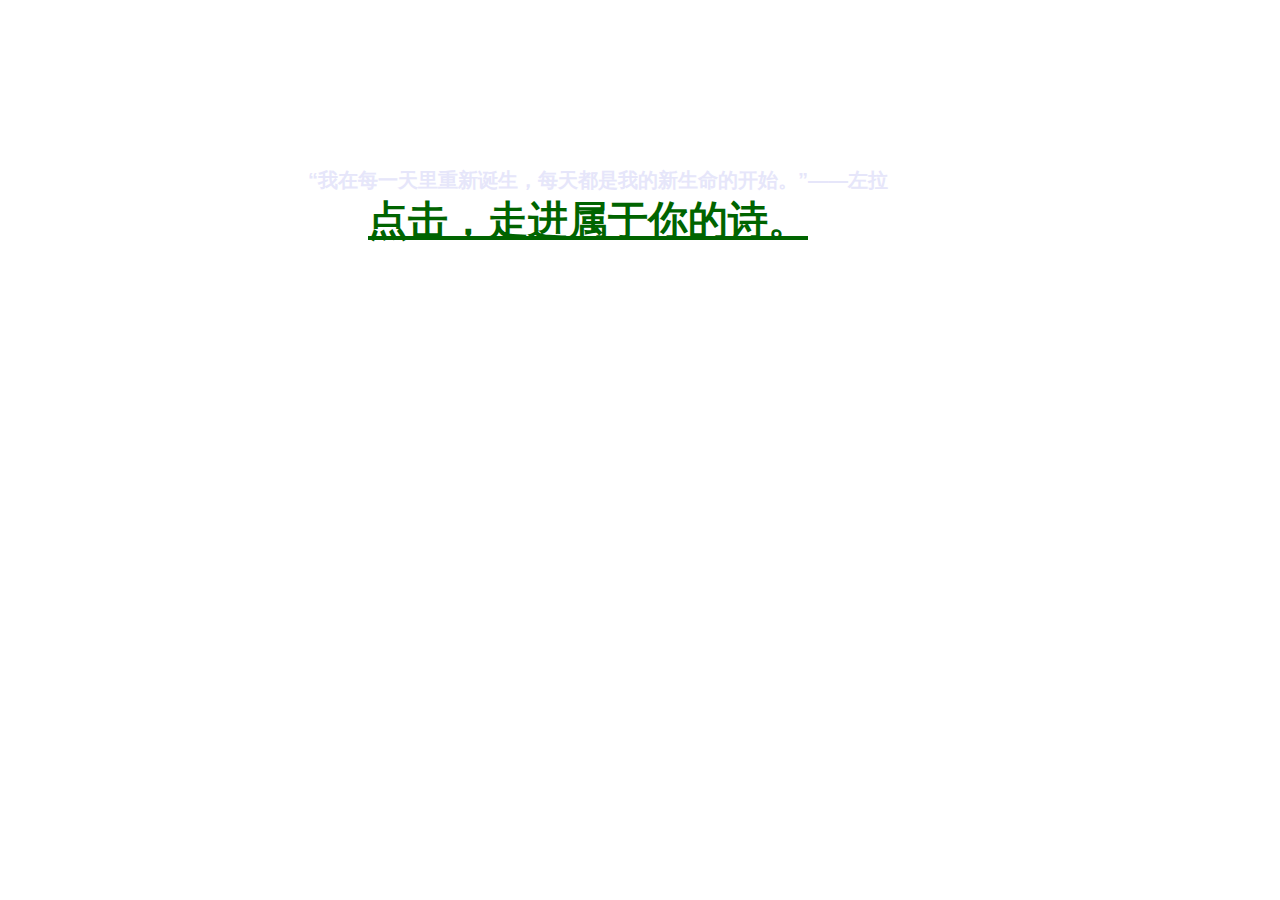
==== index.html @ 088dfffc "puzzle" ====
<!DOCTYPE html>
<html>
<head>
  <meta charset="utf-8">
  <title>my little puzzle</title>
  <script src="my puzzle.js"></script>
  <style type="text/css">
    h1 {
      font-size:40px;
      padding-left: 1em;
      color: white;
      line-height:40px;}
    b{
      font-family: Helvetica, Geneva, Arial,
              SunSans-Regular, sans-serif;
      font-size:20px;
      padding-left:15em;
      color:#E6E6FA;
      line-height:40px;
    }
    a{
      font-family: Helvetica, Geneva, Arial,
              SunSans-Regular, sans-serif;
      padding-left:9em;
      color:darkgreen;
      line-height:40px;
      font-size:40px;
      font-weight:bold;
    }
    </style>
  </head>
<body background="C:\Users\86177\Desktop\GitHub 作业\ninicode\期中作业\微信图片_20220415191022.jpg">
  <h1 >今天天气真好，</h1>
  <h1 >我想为你写诗。</h1>
  <b>“我在每一天里重新诞生，每天都是我的新生命的开始。”——左拉</b>
  <li><a href="second.html">点击，走进属于你的诗。</a>
</body>
</html>
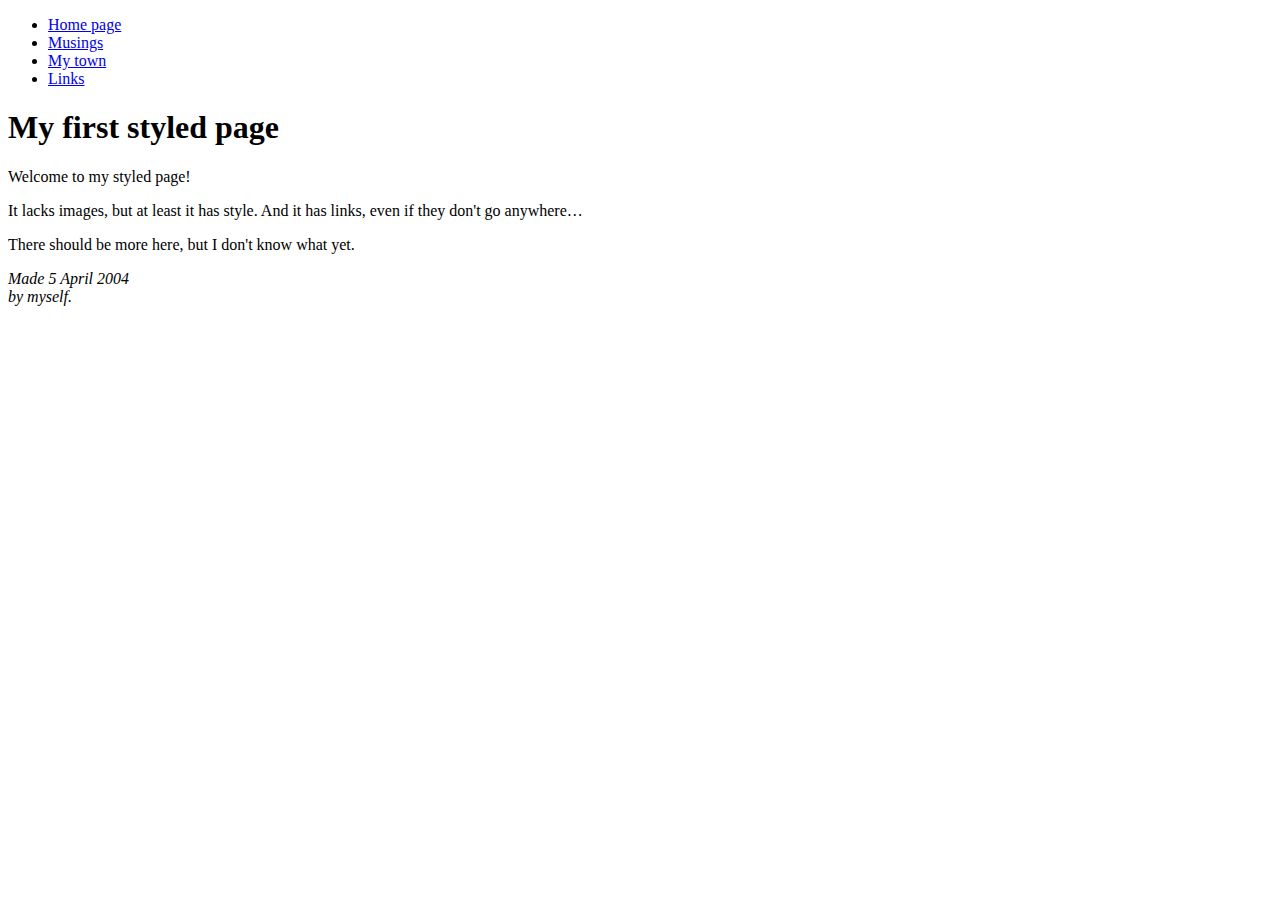
==== commit d0721eaf: "text" ====
--- a/index.html
+++ b/index.html
@@ -1,38 +1,33 @@
-<!DOCTYPE html>
+<!DOCTYPE html PUBLIC "-//W3C//DTD HTML 4.01//EN">
 <html>
 <head>
-  <meta charset="utf-8">
-  <title>my little puzzle</title>
-  <script src="my puzzle.js"></script>
-  <style type="text/css">
-    h1 {
-      font-size:40px;
-      padding-left: 1em;
-      color: white;
-      line-height:40px;}
-    b{
-      font-family: Helvetica, Geneva, Arial,
-              SunSans-Regular, sans-serif;
-      font-size:20px;
-      padding-left:15em;
-      color:#E6E6FA;
-      line-height:40px;
-    }
-    a{
-      font-family: Helvetica, Geneva, Arial,
-              SunSans-Regular, sans-serif;
-      padding-left:9em;
-      color:darkgreen;
-      line-height:40px;
-      font-size:40px;
-      font-weight:bold;
-    }
-    </style>
-  </head>
-<body background="C:\Users\86177\Desktop\GitHub 作业\ninicode\期中作业\微信图片_20220415191022.jpg">
-  <h1 >今天天气真好，</h1>
-  <h1 >我想为你写诗。</h1>
-  <b>“我在每一天里重新诞生，每天都是我的新生命的开始。”——左拉</b>
-  <li><a href="second.html">点击，走进属于你的诗。</a>
+  <title>My first styled page</title>
+  <link rel="stylesheet" href="mystyle.css">
+</head>
+<body>
+<!-- Site navigation menu -->
+<ul class="navbar">
+  <li><a href="https://www.baidu.com/">Home page</a>
+  <li><a href="musings.html">Musings</a>
+  <li><a href="town.html">My town</a>
+  <li><a href="links.html">Links</a>
+</ul>
+
+<!-- Main content -->
+<h1>My first styled page</h1>
+
+<p>Welcome to my styled page!
+
+<p>It lacks images, but at least it has style.
+And it has links, even if they don't go
+anywhere&hellip;
+
+<p>There should be more here, but I don't know
+what yet.
+
+<!-- Sign and date the page, it's only polite! -->
+<address>Made 5 April 2004<br>
+  by myself.</address>
+
 </body>
 </html>
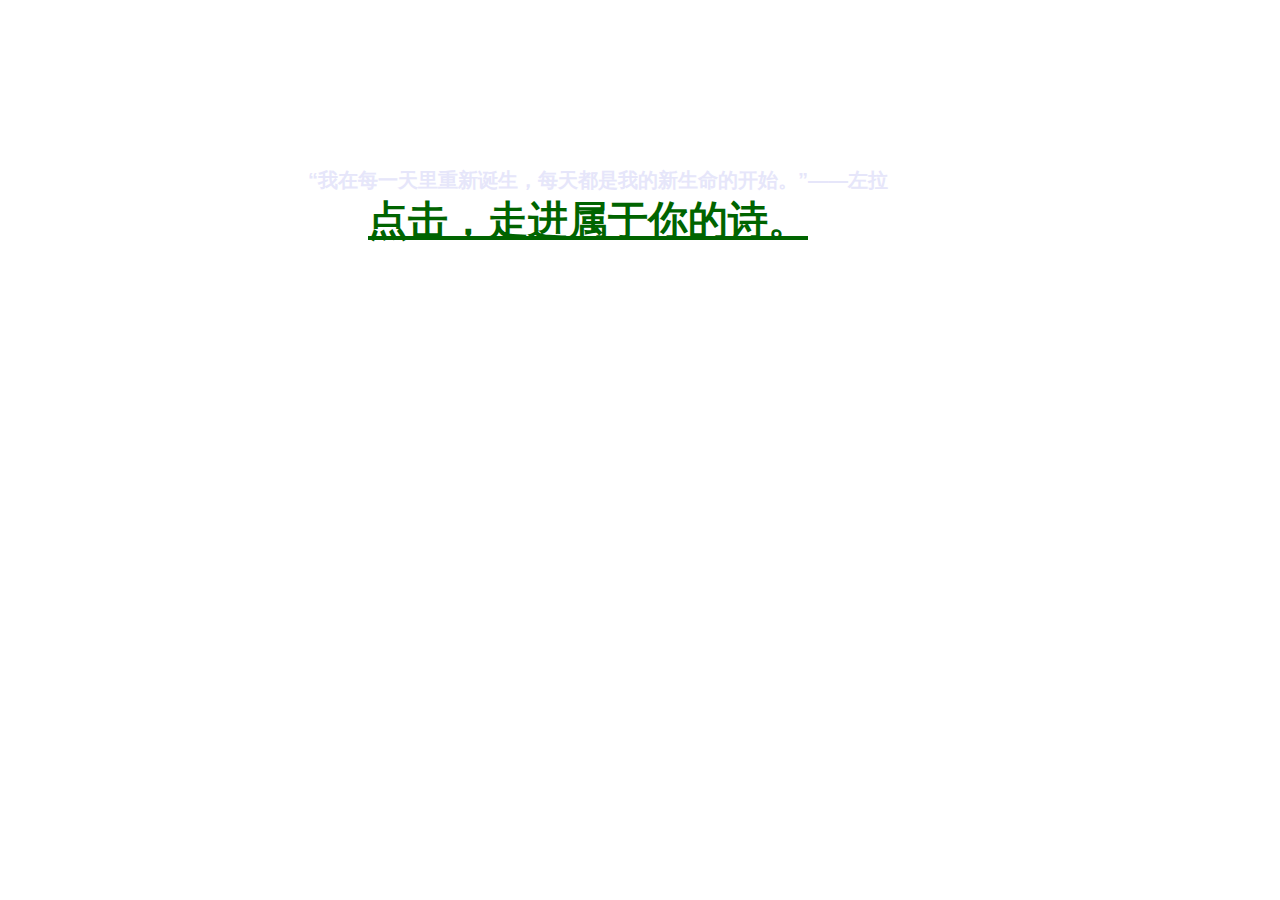
==== commit 68903acd: "Update index.html" ====
--- a/index.html
+++ b/index.html
@@ -1,33 +1,38 @@
-<!DOCTYPE html PUBLIC "-//W3C//DTD HTML 4.01//EN">
+<!DOCTYPE html>
 <html>
 <head>
-  <title>My first styled page</title>
-  <link rel="stylesheet" href="mystyle.css">
-</head>
-<body>
-<!-- Site navigation menu -->
-<ul class="navbar">
-  <li><a href="https://www.baidu.com/">Home page</a>
-  <li><a href="musings.html">Musings</a>
-  <li><a href="town.html">My town</a>
-  <li><a href="links.html">Links</a>
-</ul>
-
-<!-- Main content -->
-<h1>My first styled page</h1>
-
-<p>Welcome to my styled page!
-
-<p>It lacks images, but at least it has style.
-And it has links, even if they don't go
-anywhere&hellip;
-
-<p>There should be more here, but I don't know
-what yet.
-
-<!-- Sign and date the page, it's only polite! -->
-<address>Made 5 April 2004<br>
-  by myself.</address>
-
+  <meta charset="utf-8">
+  <title>my little puzzle</title>
+  <script src="my puzzle.js"></script>
+  <style type="text/css">
+    h1 {
+      font-size:40px;
+      padding-left: 1em;
+      color: white;
+      line-height:40px;}
+    b{
+      font-family: Helvetica, Geneva, Arial,
+              SunSans-Regular, sans-serif;
+      font-size:20px;
+      padding-left:15em;
+      color:#E6E6FA;
+      line-height:40px;
+    }
+    a{
+      font-family: Helvetica, Geneva, Arial,
+              SunSans-Regular, sans-serif;
+      padding-left:9em;
+      color:darkgreen;
+      line-height:40px;
+      font-size:40px;
+      font-weight:bold;
+    }
+    </style>
+  </head>
+<body background="C:\Users\86177\Desktop\GitHub 作业\ninicode\期中作业\微信图片_20220415191022.jpg">
+  <h1 >今天天气真好，</h1>
+  <h1 >我想为你写诗。</h1>
+  <b>“我在每一天里重新诞生，每天都是我的新生命的开始。”——左拉</b>
+  <li><a href="second.html">点击，走进属于你的诗。</a>
 </body>
 </html>
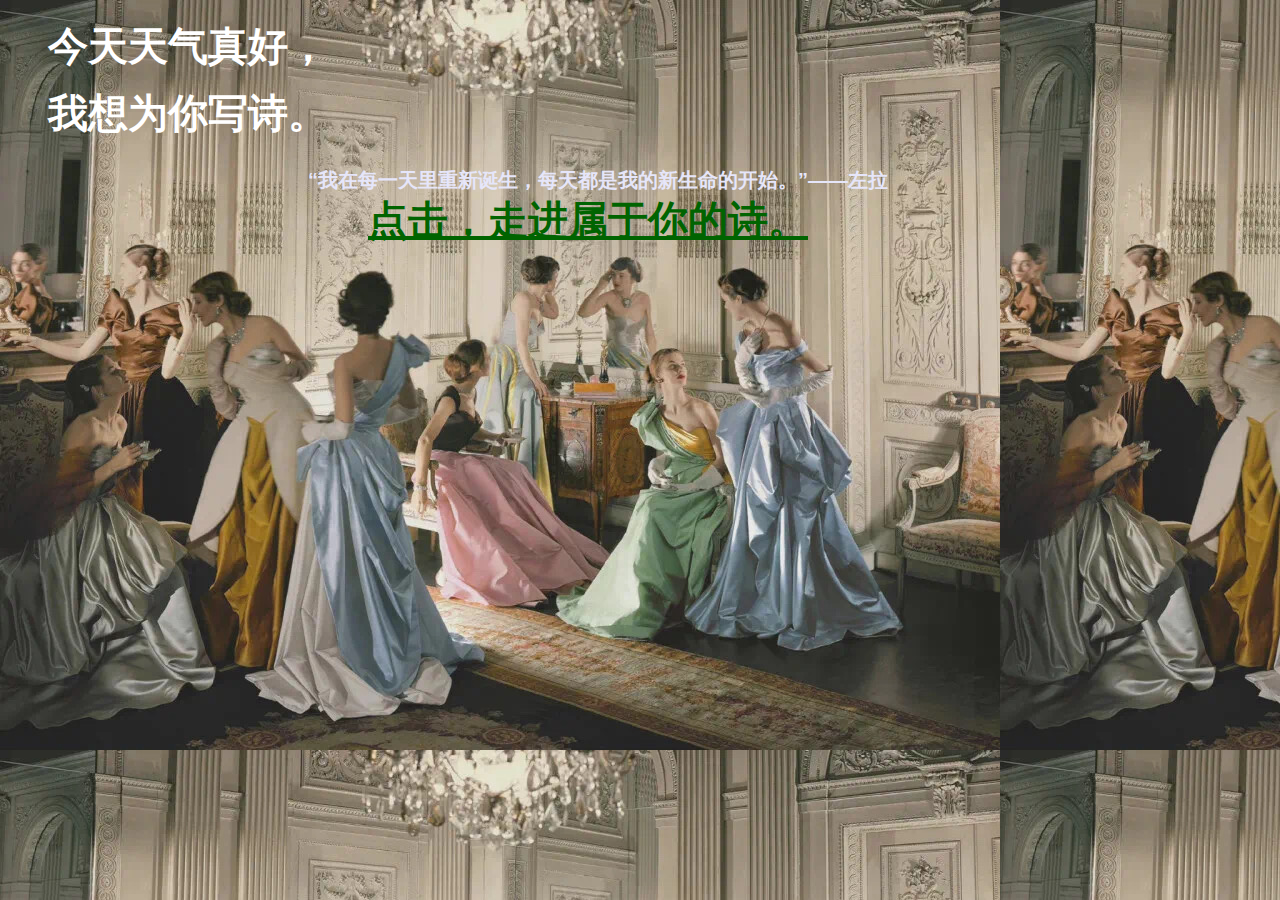
==== commit f1d576a7: "Update index.html" ====
--- a/index.html
+++ b/index.html
@@ -29,7 +29,7 @@
     }
     </style>
   </head>
-<body background="C:\Users\86177\Desktop\GitHub 作业\ninicode\期中作业\微信图片_20220415191022.jpg">
+  <body background="微信图片_20220415191022.jpg">
   <h1 >今天天气真好，</h1>
   <h1 >我想为你写诗。</h1>
   <b>“我在每一天里重新诞生，每天都是我的新生命的开始。”——左拉</b>
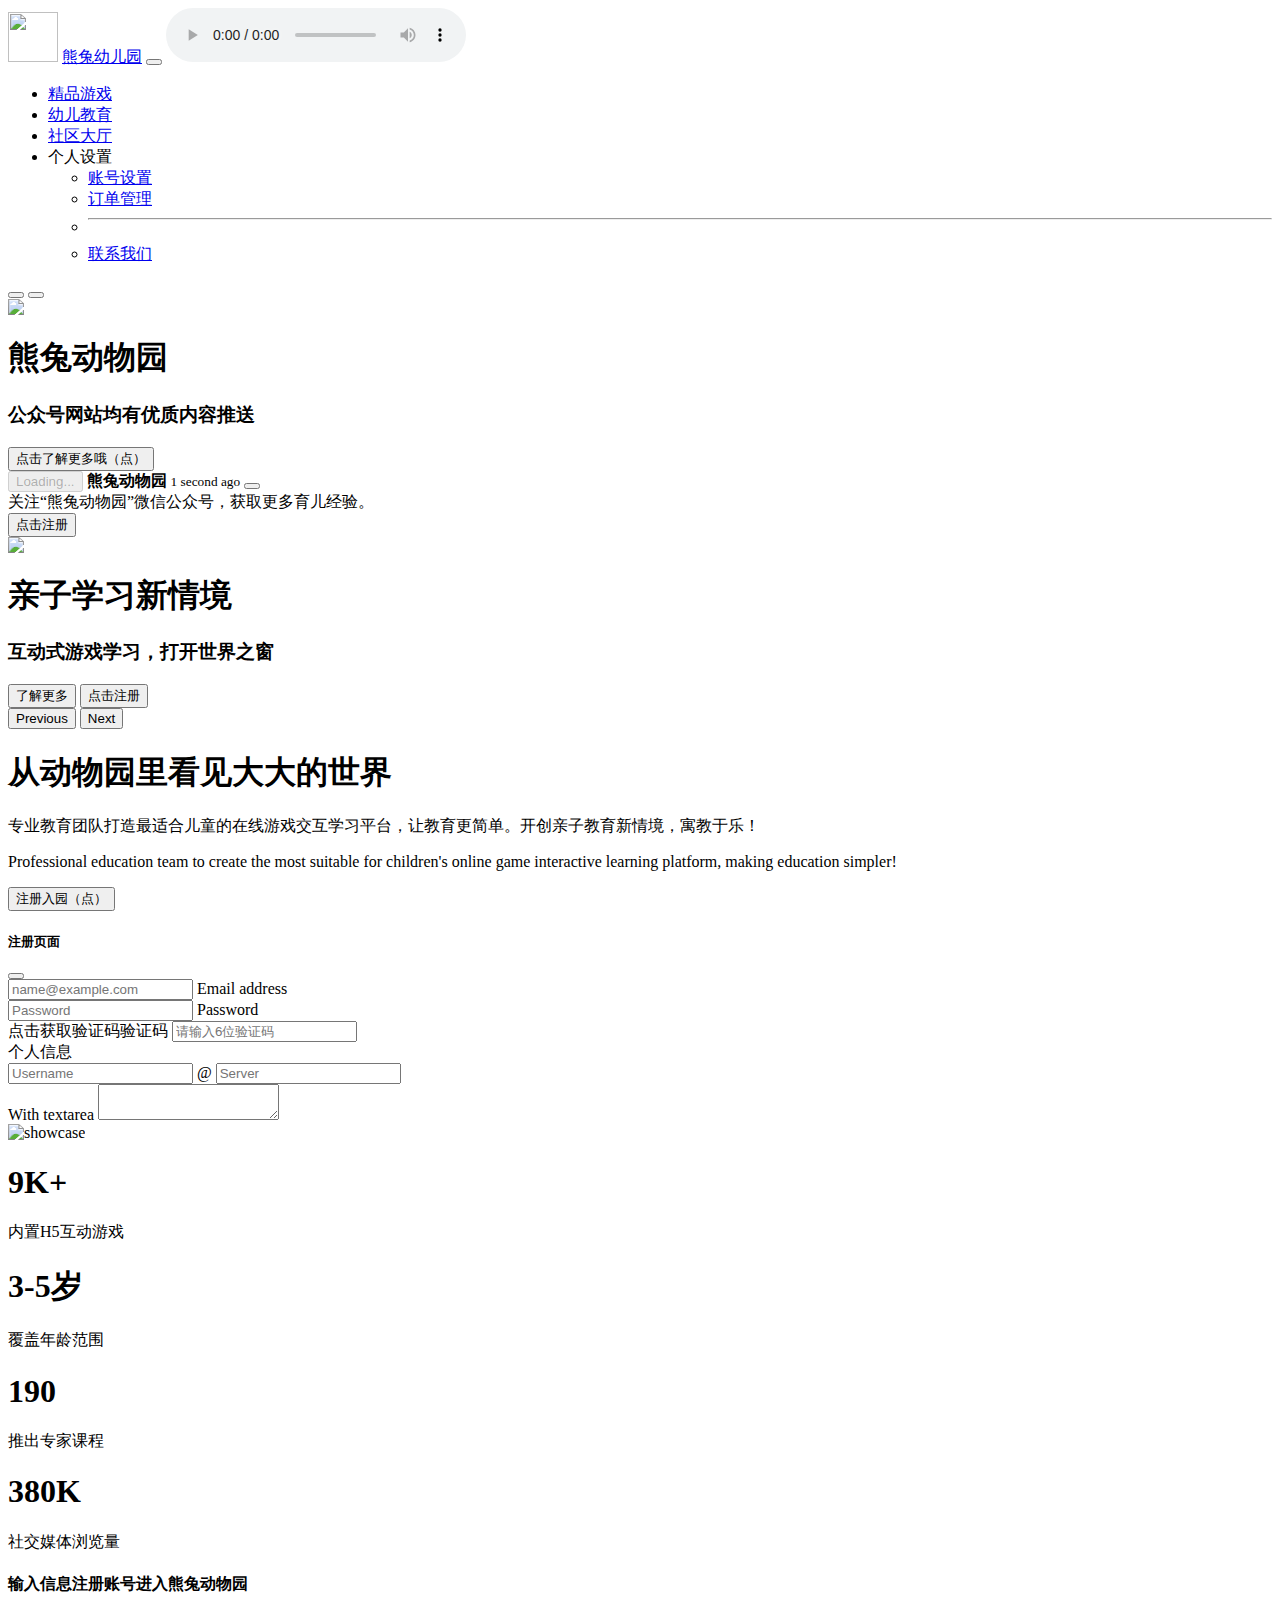
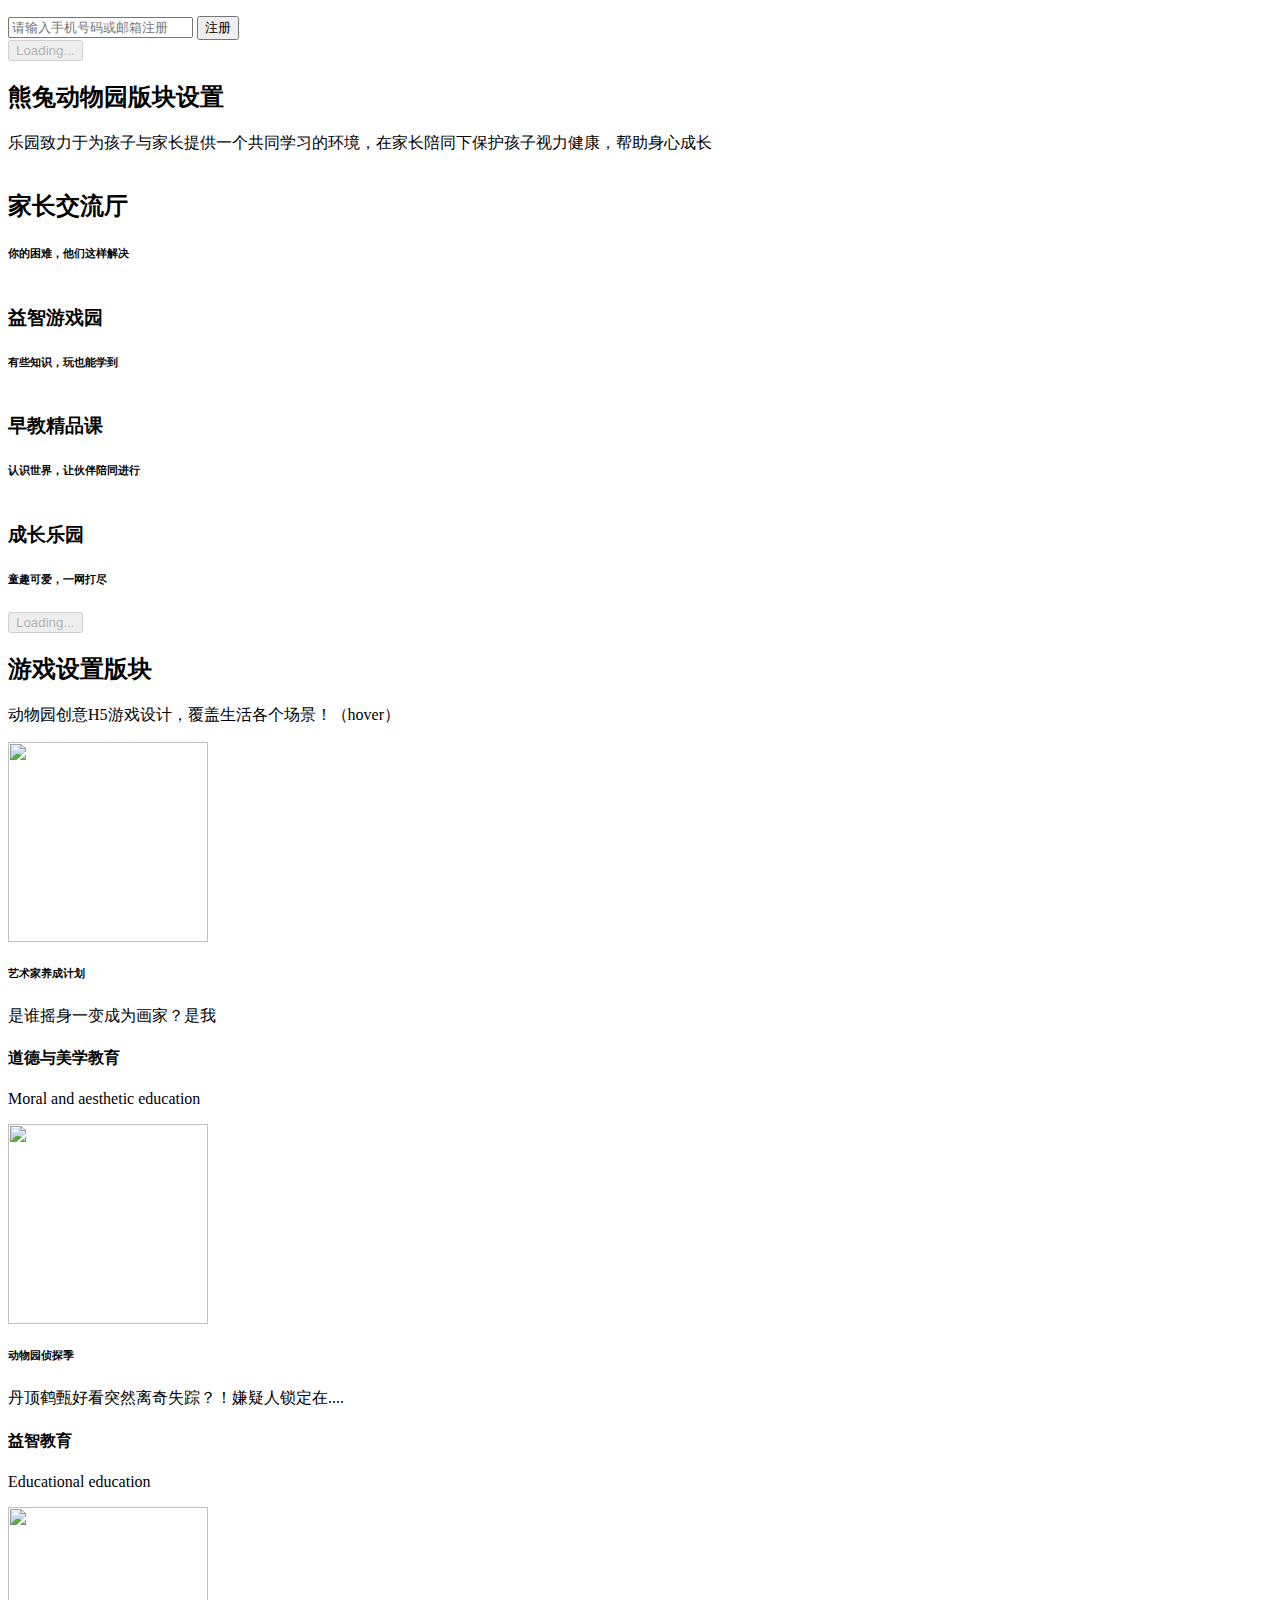
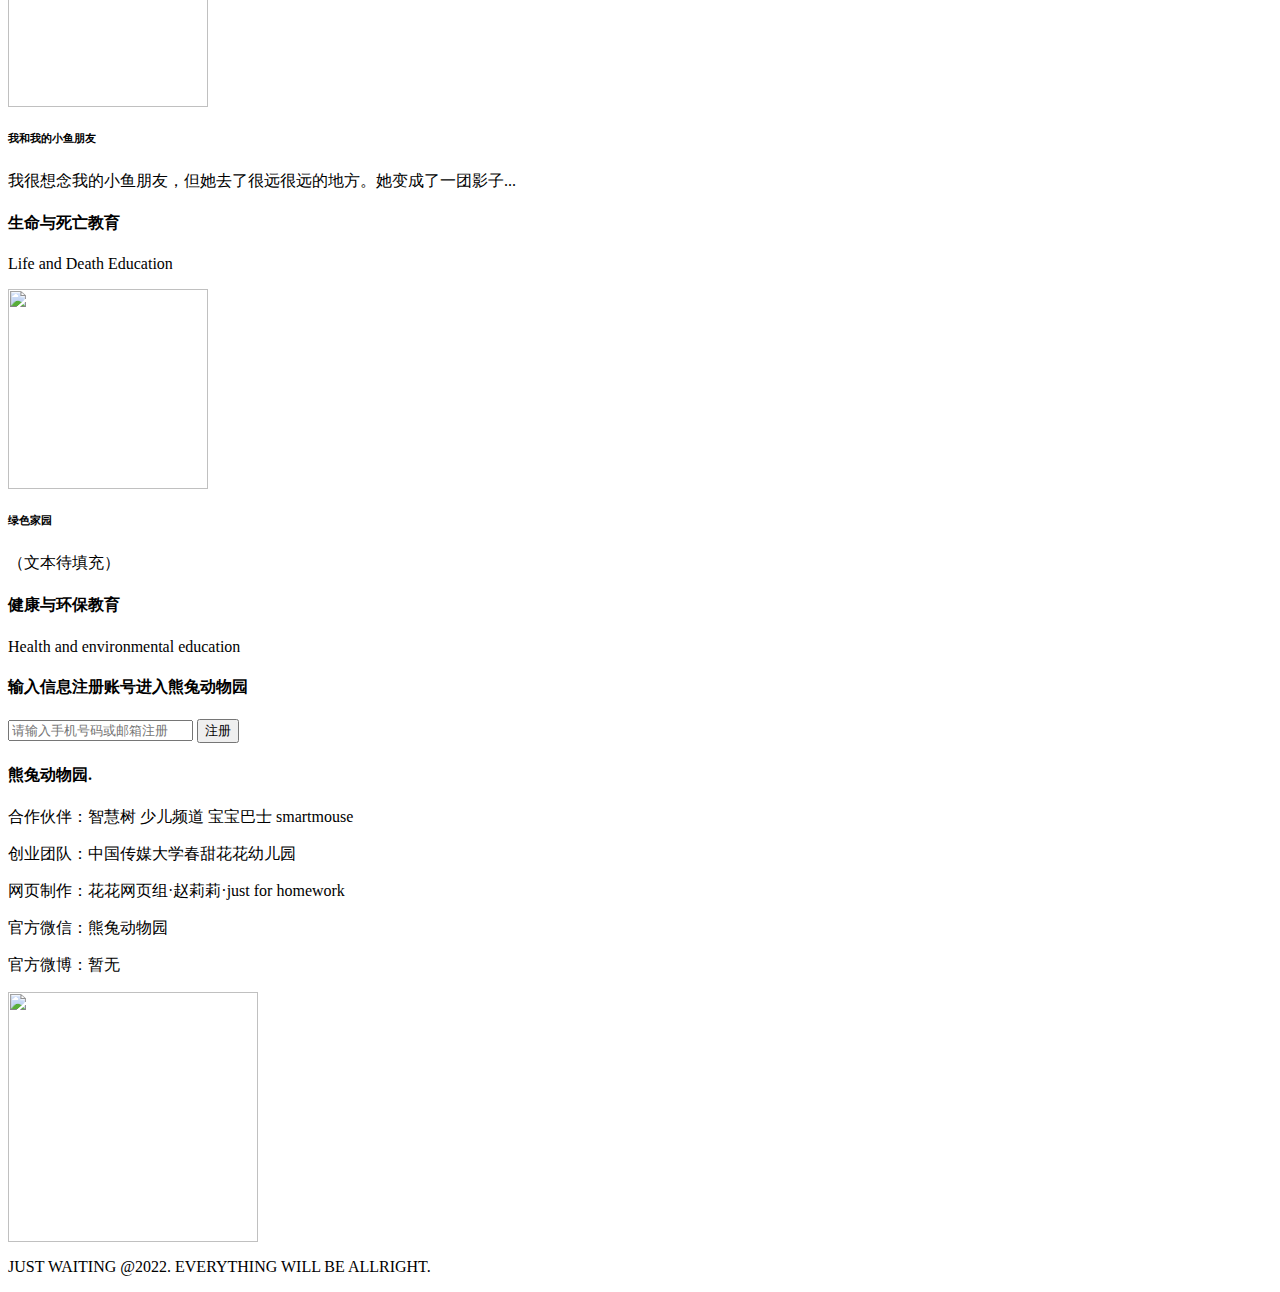
==== commit 5aef5b29: "Update index.html" ====
--- a/index.html
+++ b/index.html
@@ -1,38 +1,375 @@
-<!DOCTYPE html>
-<html>
-<head>
-  <meta charset="utf-8">
-  <title>my little puzzle</title>
-  <script src="my puzzle.js"></script>
-  <style type="text/css">
-    h1 {
-      font-size:40px;
-      padding-left: 1em;
-      color: white;
-      line-height:40px;}
-    b{
-      font-family: Helvetica, Geneva, Arial,
-              SunSans-Regular, sans-serif;
-      font-size:20px;
-      padding-left:15em;
-      color:#E6E6FA;
-      line-height:40px;
-    }
-    a{
-      font-family: Helvetica, Geneva, Arial,
-              SunSans-Regular, sans-serif;
-      padding-left:9em;
-      color:darkgreen;
-      line-height:40px;
-      font-size:40px;
-      font-weight:bold;
-    }
-    </style>
+<!-- <!doctype html>
+<html lang="CN">
+  <head>
+    <!-- Required meta tags -->
+    <meta charset="utf-8">
+    <meta name="viewport" content="width=device-width, initial-scale=1">
+    <!-- 国内 Staticfile CDN 上的 Bootstrap5 核心 CSS 文件 -->
+    <link rel="stylesheet" href="https://cdn.staticfile.org/twitter-bootstrap/5.1.1/css/bootstrap.min.css">
+    <link href="css/style.css" rel="stylesheet">
+    <link rel="stylesheet" href="css/owl.carousel.min.css">
+    <title>熊兔动物园</title>
   </head>
-  <body background="微信图片_20220415191022.jpg">
-  <h1 >今天天气真好，</h1>
-  <h1 >我想为你写诗。</h1>
-  <b>“我在每一天里重新诞生，每天都是我的新生命的开始。”——左拉</b>
-  <li><a href="second.html">点击，走进属于你的诗。</a>
-</body>
+  <body>
+    <!-- 导航导航导航 -->
+    <nav class="navbar navbar-expand-lg bg-danger navbar-dark sticky-top">
+      <div class="container-fluid">
+        <img src="./图片/logo.png" width="50" height="50" class="d-inline-block align-top" alt="">
+        <a href="#" class="navbar-brand text-white fs-3 fw-bolder">熊兔幼儿园</a>
+        <!-- 右侧侧标签折叠 -->
+        <button class="navbar-toggler" type="button" class="d-inline-block align-top" data-bs-toggle="collapse" data-bs-target="#naverResponsive">
+          <span class="navbar-toggler-icon"></span>
+        </button>
+        <audio autoplay="autoplay" controls="controls"loop="loop" preload="auto"
+            src="./yan,M.U.T.S. music studio - Smile Girl.mp3">
+</audio>
+        <div class="collapse navbar-collapse" id="naverResponsive">
+          <!-- 右侧对齐 -->
+          <ul class="navbar-nav ms-auto mb-2 mb-lg-1">
+            <li class="nav-item">
+              <a class="nav-link" aria-current="page" href="#">精品游戏</a>
+            </li>
+            <li class="nav-item">
+              <a class="nav-link" href="#">幼儿教育</a>
+            </li>
+            <li class="nav-item">
+              <a class="nav-link" aria-current="page" href="#">社区大厅</a>
+            </li>
+            <li class="nav-item dropdown">
+              <div class="nav-link dropdown-toggle fs-6 fw-normal" href="#" id="navbarDropdown" role="button" data-bs-toggle="dropdown" aria-expanded="false">个人设置
+              </div>
+              <ul class="dropdown-menu" aria-labelledby="navbarDropdown">
+                <li><a class="dropdown-item" href="#">账号设置</a></li>
+                <li><a class="dropdown-item" href="#">订单管理</a></li>
+                <li><hr class="dropdown-divider"></li>
+                <li><a class="dropdown-item" href="#">联系我们</a></li>
+              </ul>
+            </li>
+          </ul>
+        </div>
+      </div>
+    </nav>
+
+    <!-- silde -->
+    <div id="carouselExampleDark" class="carousel carousel-dark slide" data-bs-ride="carousel">
+      <div class="carousel-indicators">
+        <button type="button" data-bs-target="#carouselExampleDark" data-bs-slide-to="0" class="active" aria-current="true" aria-label="Slide 1"></button>
+        <button type="button" data-bs-target="#carouselExampleDark" data-bs-slide-to="1" aria-label="Slide 2"></button>
+      </div>
+      <div class="carousel-iner">
+        <div class="carousel-item active">
+          <img src="./图片/轮播图1.jpg.png" class="w-100 slide">
+          <div class="carousel-caption">
+            <h1 class="display-2 text-white">熊兔动物园</h1>
+            <h3 class="text-white">公众号网站均有优质内容推送</h3>
+            <!-- 点击按钮出现toast -->
+            <button type="button" class="btn btn-danger btn-lg" id="liveToastBtn">点击了解更多哦（点）</button>
+            <div class="toast-container position-fixed bottom-0 end-0 p-3">
+              <div id="liveToast" class="toast" role="alert" aria-live="assertive" aria-atomic="true">
+                <div class="toast-header">
+                  <!-- 出现动态小圆点 -->
+                  <button class="btn btn-danger" type="button" disabled>
+                    <span class="spinner-grow spinner-grow-sm" role="status" aria-hidden="true"></span>
+                    <span class="visually-hidden">Loading...</span>
+                  </button>
+                  <strong class="me-auto">熊兔动物园</strong>
+                  <small>1 second ago</small>
+                  <button type="button" class="btn-close" data-bs-dismiss="toast" aria-label="Close"></button>
+                </div>
+                <div class="toast-body">
+                  关注“熊兔动物园”微信公众号，获取更多育儿经验。
+                </div>
+              </div>
+            </div>
+
+            <button type="button" class="btn btn-outline-danger btn-lg">点击注册</button>
+          </div>
+        </div>
+
+        <div class="carousel-item">
+          <img src="./图片/轮播图2.jpg.png" class="w-100 slide">
+          <div class="carousel-caption">
+            <h1 class="display-2 text-white">亲子学习新情境</h1>
+             <h3 class="text-white">互动式游戏学习，打开世界之窗</h3>
+             <button type="button" class="btn btn-danger btn-lg">了解更多</button>
+             <button type="button" class="btn btn-outline-danger btn-lg">点击注册</button>
+          </div>
+        </div>
+        <button class="carousel-control-prev" type="button" data-bs-target="#carouselExampleDark" data-bs-slide="prev">
+          <span class="carousel-control-prev-icon" aria-hidden="true"></span>
+          <span class="visually-hidden">Previous</span>
+        </button>
+        <button class="carousel-control-next" type="button" data-bs-target="#carouselExampleDark" data-bs-slide="next">
+          <span class="carousel-control-next-icon" aria-hidden="true"></span>
+          <span class="visually-hidden">Next</span>
+        </button>
+      </div>
+    </div>
+    
+    
+      
+    <!-- 主页面之概念展示 -->
+    <section id="about" class="bg-danger bg-opacity-25 text-center text-sm-start">
+      <div class="container-fluid">
+        <div class="row" >
+          <div class="col-xs-12 col-lg-6 p-5">
+           <div class="info-box">
+              <h1>从动物园里<span class="text-danger fw-bolder">看见大大的世界</span></h1>
+                 <p class="my-4">专业教育团队打造最适合儿童的在线游戏交互学习平台，让教育更简单。开创亲子教育新情境，寓教于乐！</p>
+                 <p class="my-4"><span class="text-danger fw-normal">
+                 Professional education team to create the most suitable for children's online game interactive learning platform, making education simpler!
+                 </span></p>          
+                 <button class="btn btn-danger btn-lg" type="button" data-bs-toggle="offcanvas" data-bs-target="#offcanvasWithBothOptions" aria-controls="offcanvasWithBothOptions">注册入园（点）</button>
+
+                 <!-- 输入页面窗口 -->
+
+                 <div class="offcanvas offcanvas-start bg-danger text-danger" data-bs-scroll="true" tabindex="-1" id="offcanvasWithBothOptions" aria-labelledby="offcanvasWithBothOptionsLabel">
+                  <div class="offcanvas-header">
+                    <h5 class="offcanvas-title" id="offcanvasWithBothOptionsLabel">注册页面</h5>
+                    <button type="button" class="btn-close" data-bs-dismiss="offcanvas" aria-label="Close"></button>
+                  </div>
+                  <div class="offcanvas-body">
+                    <div class="form-floating mb-3">
+                      <input type="email" class="form-control" id="floatingInput" placeholder="name@example.com">
+                      <label for="floatingInput">Email address</label>
+                    </div>
+                    <div class="form-floating">
+                      <input type="password" class="form-control" id="floatingPassword" placeholder="Password">
+                      <label for="floatingPassword">Password</label>
+                    </div>
+                    <div class="input-group mb-3">
+                      <span class="input-group-text" id="basic-addon1">点击获取验证码验证码</span>
+                      <input type="text" class="form-control" placeholder="请输入6位验证码" aria-label="" aria-describedby="basic-addon1">
+                    </div>
+                    <label for="basic-url" class="form-label">个人信息</label>
+
+                    <div class="input-group mb-3">
+                      <input type="text" class="form-control" placeholder="Username" aria-label="Username">
+                      <span class="input-group-text">@</span>
+                      <input type="text" class="form-control" placeholder="Server" aria-label="Server">
+                    </div>
+                    <div class="input-group">
+                      <span class="input-group-text">With textarea</span>
+                      <textarea class="form-control" aria-label="With textarea"></textarea>
+                    </div>
+                  </div>
+                </div>  
+            </div>
+          </div>
+           <div class="col-xs-12 col-lg-6">
+             <img src="./图片/熊.png" alt="showcase" class="w-100 mg-responsive center-block">  
+            </div>                   
+        </div>
+      </div>
+    </section>
+
+    <!-- input -->
+    <section id="milestone" class="p-4 bg-danger bg-opacity-50 text-light">
+      <div class="container-fulid">
+        <!-- 第一行的col -->
+          <div class="row text-center justify-content-center gy-4">
+              <div class="col-lg-2 col-sm-6">
+                  <h1 class="display-4">9K+</h1>
+                  <p class="mb-0">内置H5互动游戏</p>
+              </div>
+              <div class="col-lg-2 col-sm-6">
+                  <h1 class="display-4">3-5岁</h1>
+                  <p class="mb-0">覆盖年龄范围</p>
+              </div>
+              <div class="col-lg-2 col-sm-6">
+                  <h1 class="display-4">190</h1>
+                  <p class="mb-0">推出专家课程</p>
+              </div>
+              <div class="col-lg-2 col-sm-6">
+                  <h1 class="display-4">380K</h1>
+                  <p class="mb-0">社交媒体浏览量</p>
+              </div>
+           </div>
+          <!-- 第二行col -->
+          <div class="row text-center justify-content-center gy-4 p-4">
+              <div class="col-lg-4 col-sm-12">        
+                <h4 class="mb-3 fw-bolder">输入信息注册账号进入熊兔动物园</h4>
+              </div>
+                <div class="col-lg-8 col-sm-12">       
+                  <div class="input-group mb-3">
+                    <input type="text" placeholder="请输入手机号码或邮箱注册" class="form-control">
+                    <button class="btn btn-danger btn-lg">注册</button>
+                  </div>
+                </div>
+              </div>
+          </section>
+   <!-- 第二个轮播图 -->
+      <section class="bg-danger bg-opacity-25" id="portfolio">
+  <div class="container-fluid">
+      <div class="row">
+          <div class="col-12">
+              <div class="intro text-center text-danger p-3">
+                <button class="btn btn-danger" type="button" disabled>
+                  <span class="spinner-grow spinner-grow-sm" role="status" aria-hidden="true"></span>
+                  <span class="visually-hidden">Loading...</span>
+                </button>
+                  <h2>熊兔动物园版块设置</h2>
+                  <p>乐园致力于为孩子与家长提供一个共同学习的环境，在家长陪同下保护孩子视力健康，帮助身心成长</p>
+              </div>
+          </div>
+      </div>
+  </div>
+  <div id="projects-slider" class="owl-theme owl-carousel">
+      <div class="project">
+          <div class="overlay"></div>
+          <img src="./图片/插画1.jpg" alt="">
+          <div class="content text-danger">
+              <h2>家长交流厅</h2>
+              <h6>你的困难，他们这样解决</h6>
+          </div>
+      </div>
+      <div class="project">
+          <div class="overlay"></div>
+          <img src="./图片/插画2.jpg" alt="">
+          <div class="content text-danger">
+              <h3>益智游戏园</h3>
+              <h6>有些知识，玩也能学到</h6>
+          </div>
+      </div>
+      <div class="project">
+          <div class="overlay"></div>
+          <img src="./图片/插画3.jpg" alt="">
+          <div class="content text-danger">
+              <h3>早教精品课</h3>
+              <h6>认识世界，让伙伴陪同进行</h6>
+          </div>
+      </div>
+      <div class="project">
+          <div class="overlay"></div>
+          <img src="./图片/插画4.jpg" alt="">
+          <div class="content text-danger">
+              <h3>成长乐园</h3>
+              <h6>童趣可爱，一网打尽</h6>
+          </div>
+      </div>
+  </div>
+      </section>
+      <!-- 图片+hover -->
+      <section class="bg-danger bg-opacity-25" id="team">
+        <div class="container-fulid">
+            <div class="row">
+                <div class="col-12">
+                    <div class="intro text-center text-danger p-3">
+                      <button class="btn btn-danger" type="button" disabled>
+                        <span class="spinner-grow spinner-grow-sm" role="status" aria-hidden="true"></span>
+                        <span class="visually-hidden">Loading...</span>
+                      </button>
+                        <h2>游戏设置版块</h2>
+                        <p class="mx-auto">动物园创意H5游戏设计，覆盖生活各个场景！（hover）</p>
+                    </div>
+                </div>
+            </div>
+            <div class="row justify-content-center">
+              <div class="col-lg-3 col-md-6">
+                  <div class="team-member">
+                      <div class="image">
+                          <img src="./图片/Group1.png" width="200" height="200" alt="">
+                          <div class="word">
+                            <h6 class="text-light">艺术家养成计划</h6>
+                            <p class="text-light text-opacity-50 fs-6">是谁摇身一变成为画家？是我</p>  
+                          </div> 
+                          <div class="overlay"></div>
+                      </div>
+                      <h4 class="text-danger text-opacity-75">道德与美学教育</h4>
+                      <p class="text-danger text-opacity-75">Moral and aesthetic education</p>
+                  </div>
+              </div>
+              <div class="col-lg-3 col-md-6">
+                  <div class="team-member">
+                      <div class="image">
+                          <img src="./图片/Group2.png"  width="200" height="200" alt="">
+                          <div class="word">
+                            <h6 class="text-light">动物园侦探季</h6>
+                            <p class="text-light text-opacity-50 fs-6">丹顶鹤甄好看突然离奇失踪？！嫌疑人锁定在....</p>  
+                          </div> 
+                          <div class="overlay"></div>
+                      </div>
+                      <h4 class="text-warning text-opacity-75">益智教育</h4>
+                      <p class="text-warning text-opacity-75">Educational education</p>
+                  </div>
+              </div>
+              <div class="col-lg-3 col-md-6">
+                  <div class="team-member">
+                      <div class="image">
+                          <img src="./图片/Group3.png" c width="200" height="200" alt="">
+                          <div class="word">
+                            <h6 class="text-light">我和我的小鱼朋友</h6>
+                            <p class="text-light text-opacity-50 fs-6">我很想念我的小鱼朋友，但她去了很远很远的地方。她变成了一团影子...</p>  
+                          </div> 
+                          <div class="overlay"></div>
+                      </div>
+                      <h4 class="text-success text-opacity-75">生命与死亡教育</h4>
+                      <p class="text-success text-opacity-75">Life and Death Education</p>
+                  </div>
+              </div>
+              <div class="col-lg-3 col-md-6">
+                <div class="team-member">
+                    <div class="image">
+                        <img src="./图片/Group4.png" c width="200" height="200" alt="">
+                        <div class="word">
+                          <h6 class="text-light">绿色家园</h6>
+                          <p class="text-light text-opacity-50 fs-6">（文本待填充）</p>  
+                        </div> 
+                        <div class="overlay"></div>
+                    </div>
+                    <h4 class="text-primary text-opacity-75">健康与环保教育</h4>
+                    <p class="text-primary text-opacity-75">Health and environmental education</p>
+                </div>
+            </div>
+        </div>
+          </div>
+      </div>
+  </section>
+     <!-- input -->
+    <section class="p-4 bg-danger bg-opacity-50 text-danger">
+            <div class="container-fulid">
+              <div class="row" >
+                <div class="col-xs-12 col-sm-4">        
+                  <h4 class="mb-3">输入信息注册账号进入熊兔动物园</h4>
+                </div>
+                <div class="col-xs-12 col-sm-8">       
+                <div class="input-group mb-3">
+                  <input type="text" placeholder="请输入手机号码或邮箱注册" class="form-control">
+                  <button class="btn btn-danger btn-lg">注册</button>
+                </div>
+              </div>
+            </div>
+          </div>
+   </section>
+
+   <footer>
+    <div class="footer-top text-center">
+        <div class="container-fluid p-3">
+            <div class="row justify-content-center">
+                <div class="col-lg-6 text-sm-start">
+                    <h4 class="navbar-brand text-light">熊兔动物园<span class="dot">.</span></h4>
+                    <p>合作伙伴：智慧树 少儿频道 宝宝巴士 smartmouse</p>
+                    <p>创业团队：中国传媒大学春甜花花幼儿园</p>
+                    <p>网页制作：花花网页组·赵莉莉·just for homework</p>
+                    <p>官方微信：熊兔动物园</p>
+                    <p>官方微博：暂无</p>
+                </div>
+                <div class="col-lg-6 text-sm-end">
+                  <img src="./图片/logo.png" width="250" height="250" alt="">
+                </div>
+            </div>
+        </div>
+    </div>
+    <div class="footer-bottom text-center">
+        <p class="mb-0">JUST WAITING @2022. EVERYTHING WILL BE ALLRIGHT.</p>
+    </div>
+</footer>
+    <!--js文件-->
+    <script src="https://cdn.staticfile.org/twitter-bootstrap/5.1.1/js/bootstrap.min.js"></script>
+    <script src="js/js.js"></script>
+    <script src="js/jquery.min.js"></script>
+    <script src="js/owl.carousel.min.js"></script>
+    <script src="js/app.js"></script>
+
+  </body>
 </html>
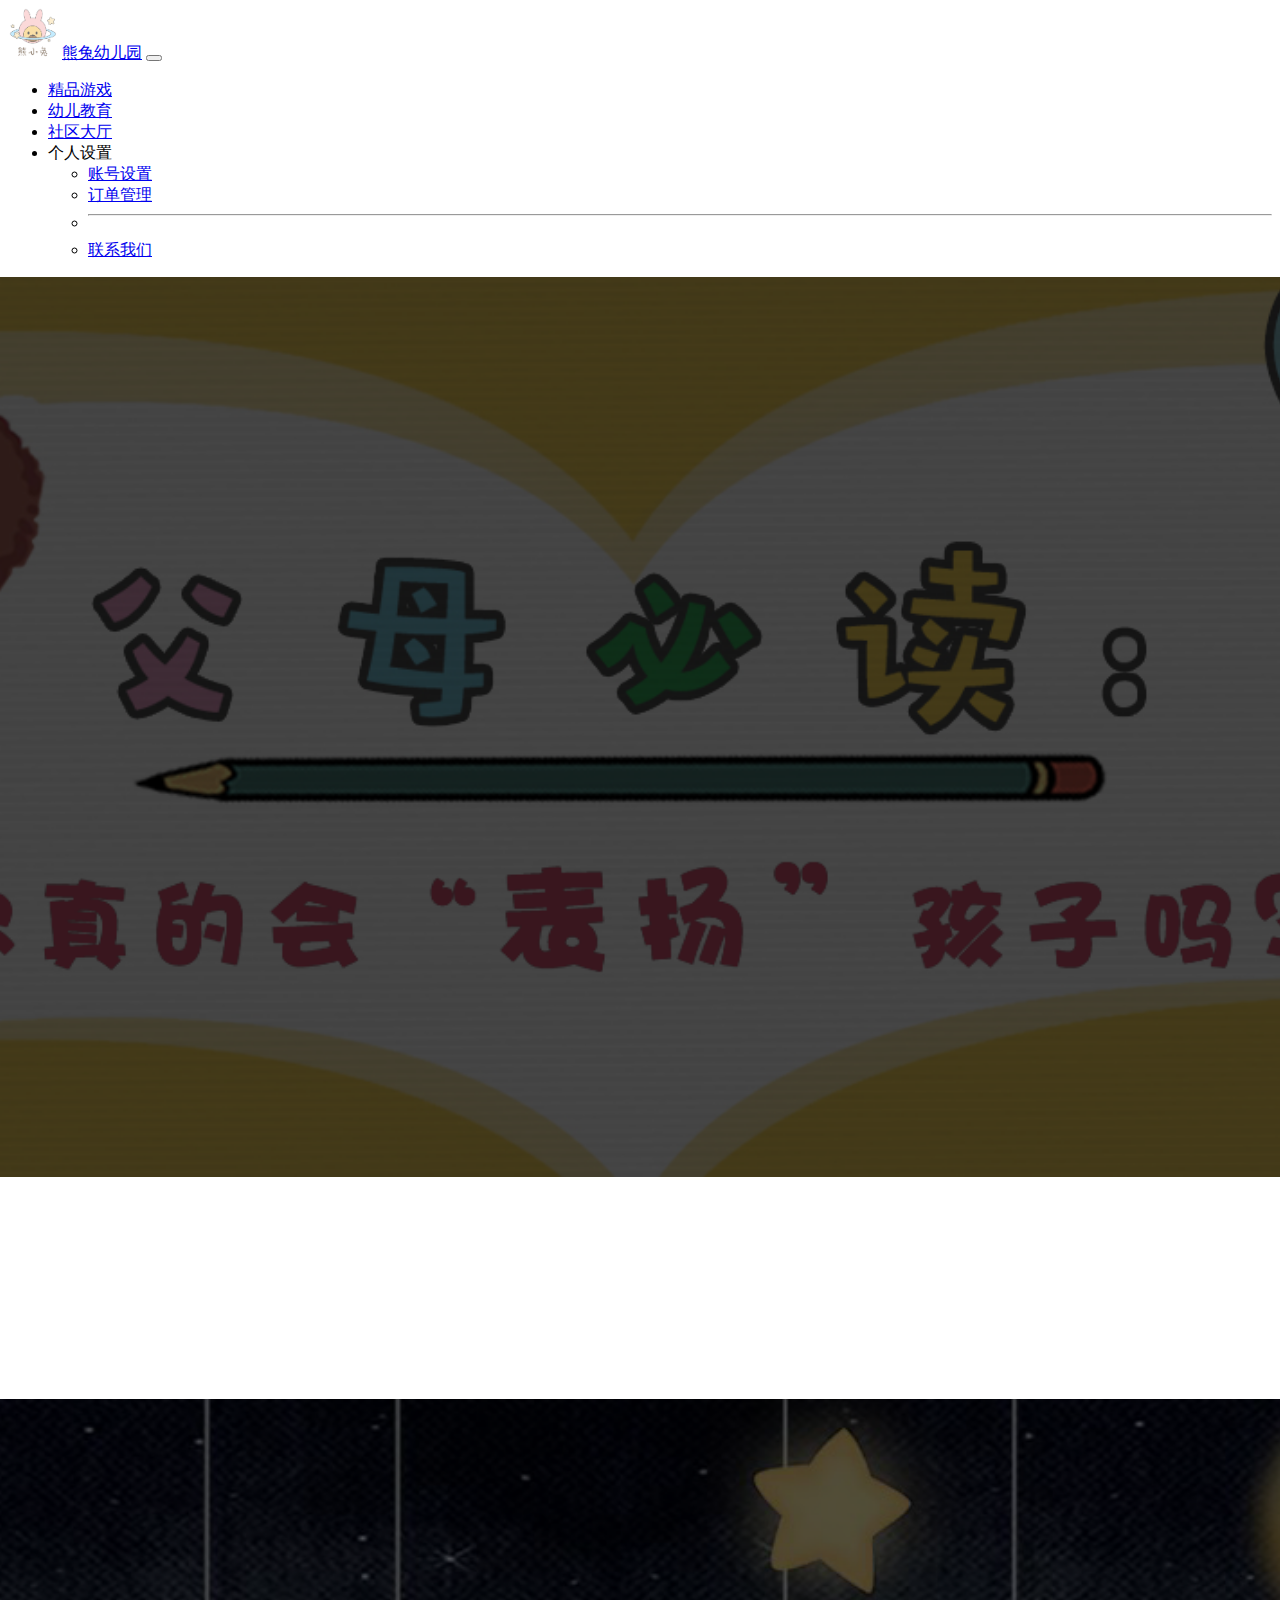
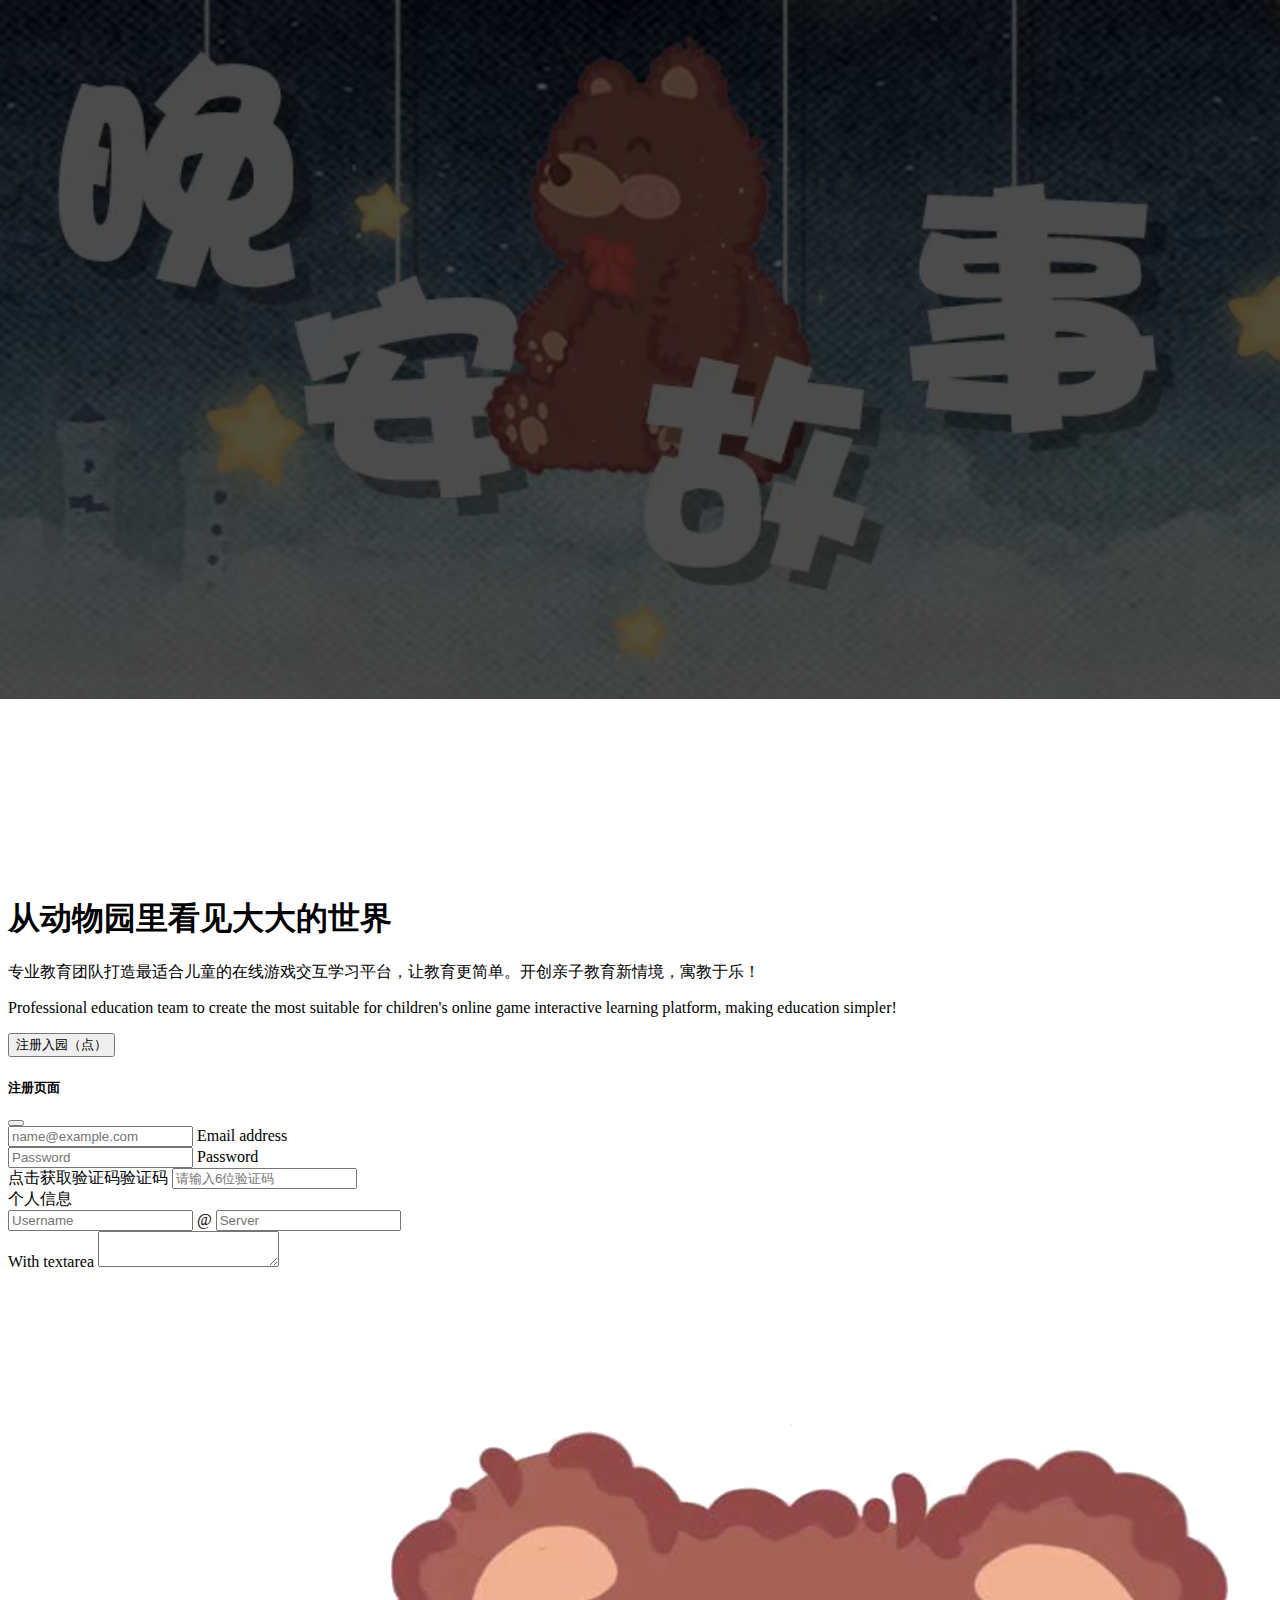
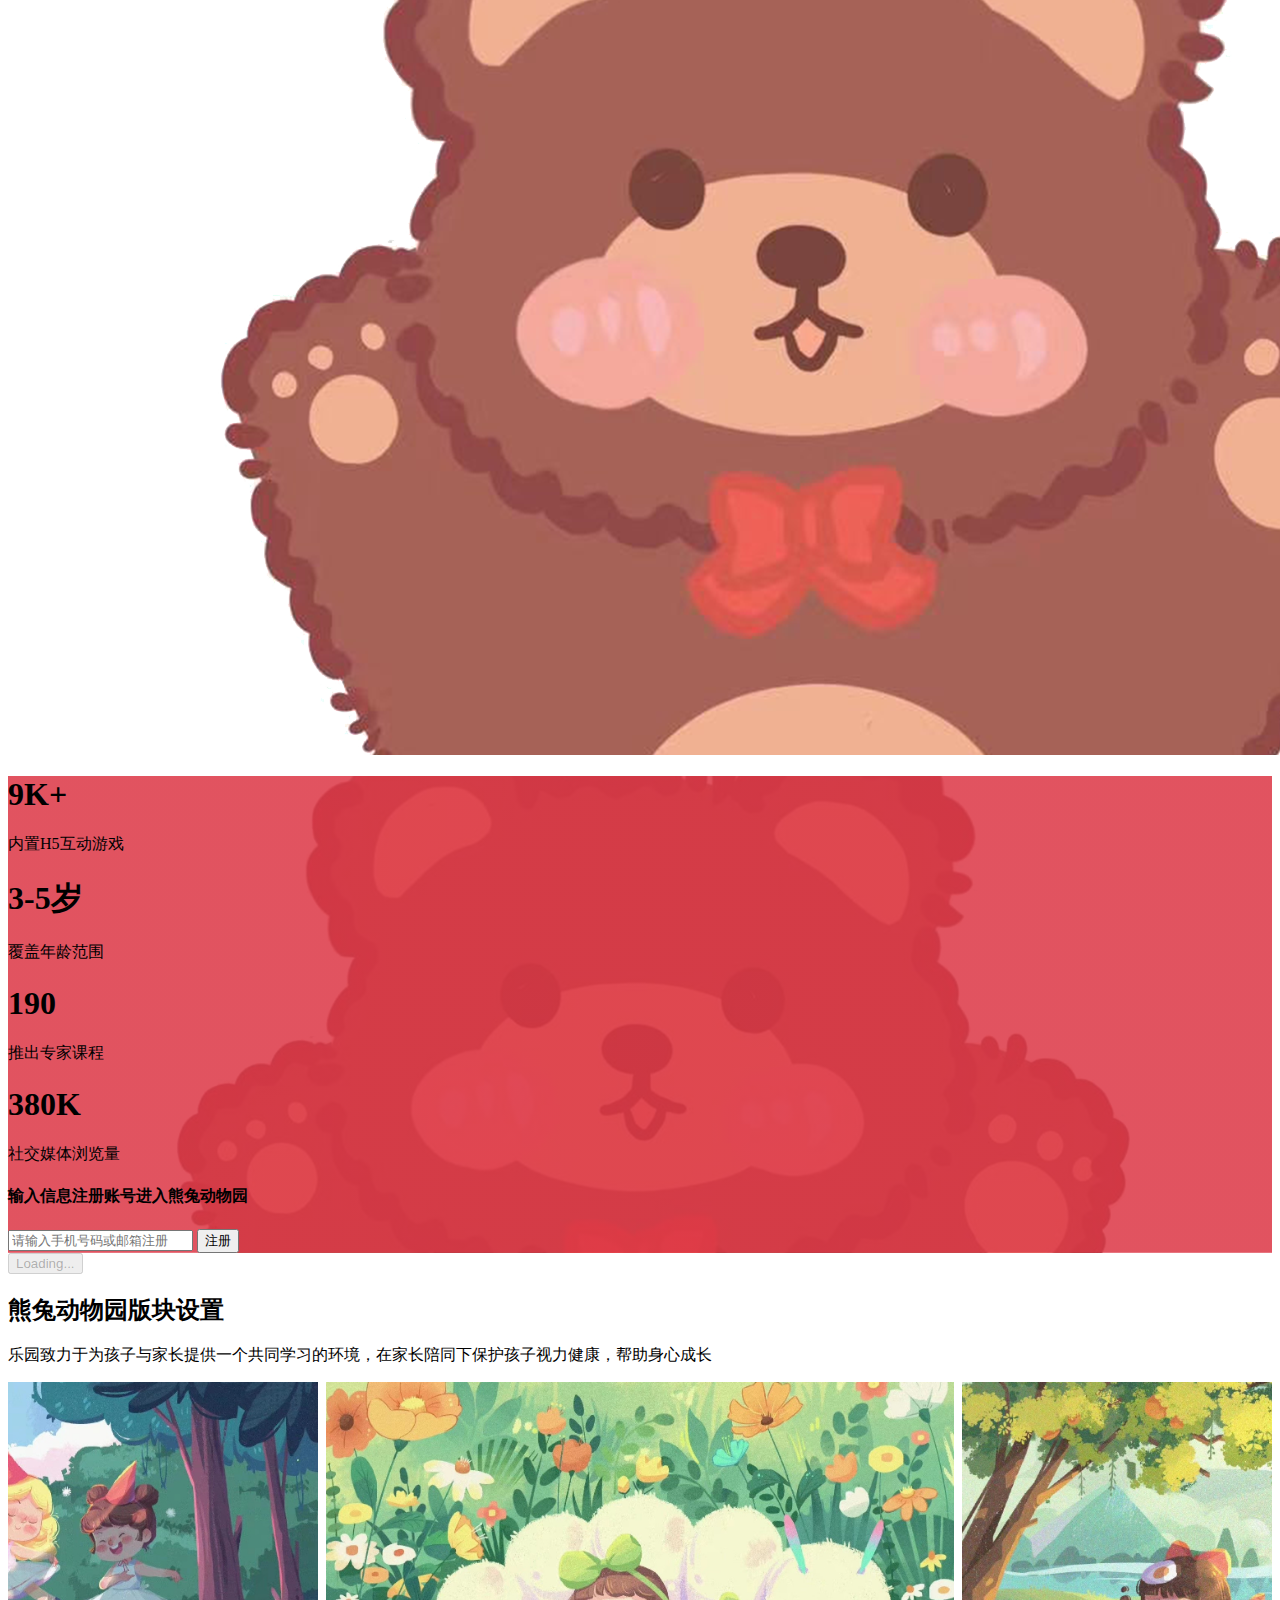
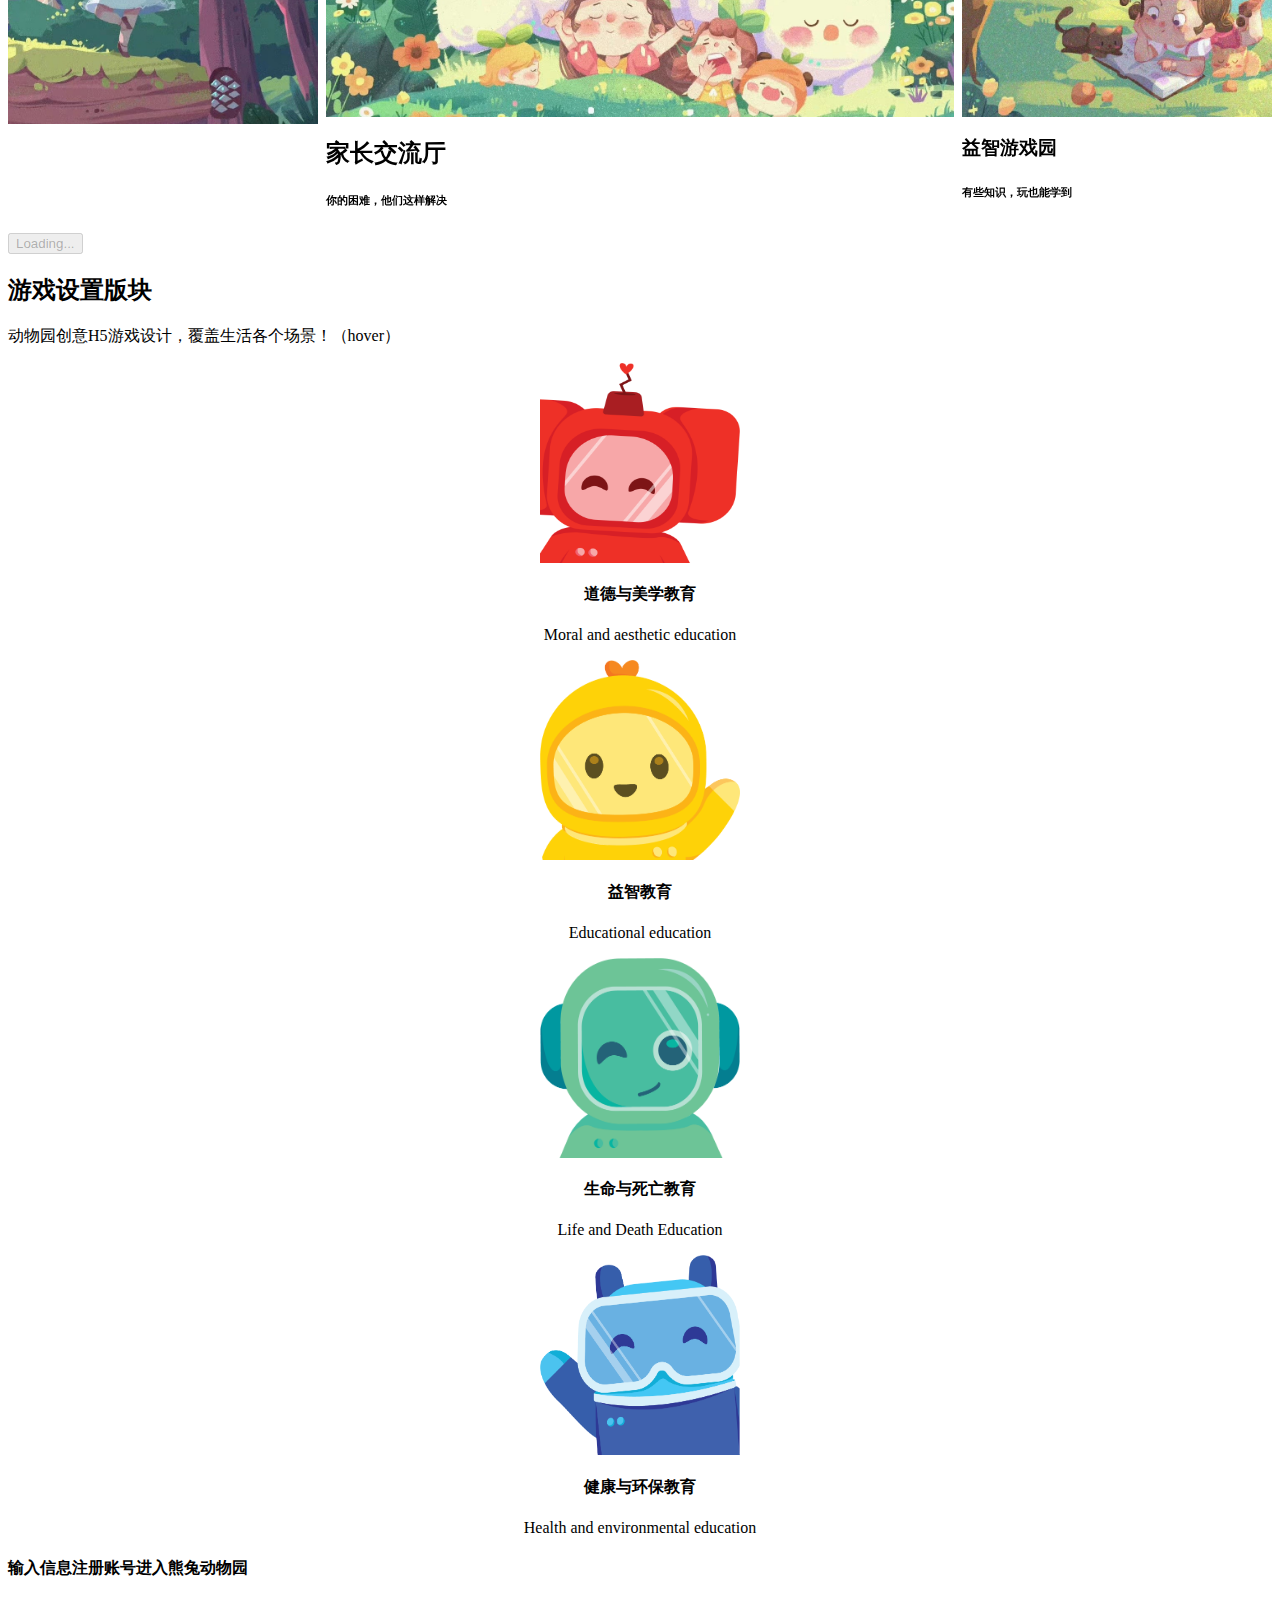
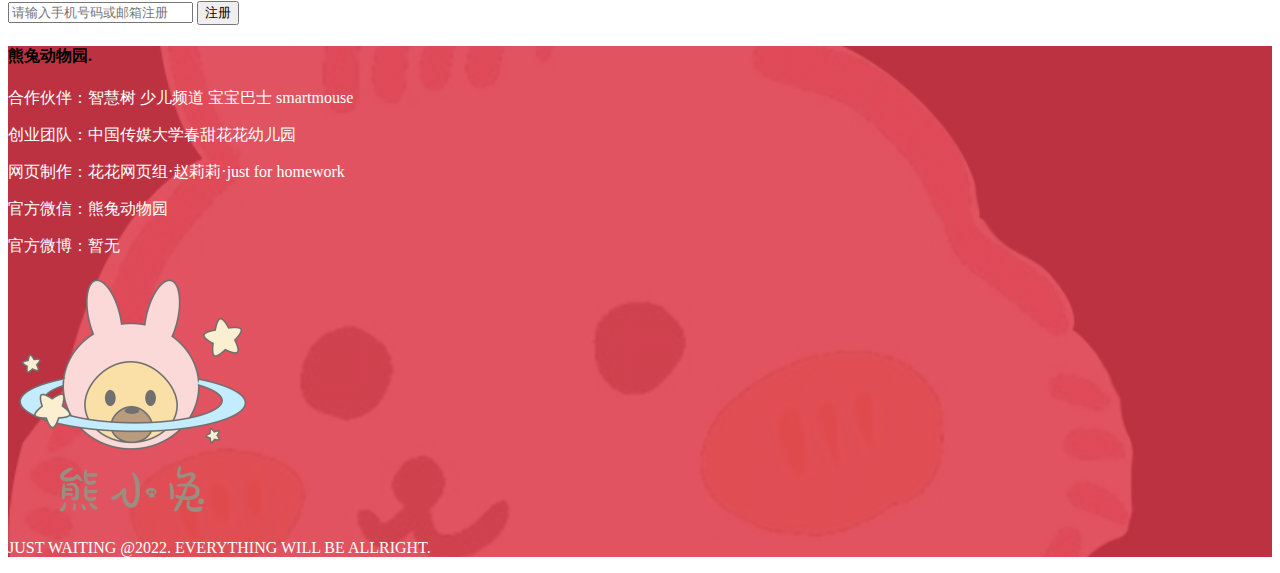
==== commit 3e195733: "Update index.html" ====
--- a/index.html
+++ b/index.html
@@ -20,9 +20,6 @@
         <button class="navbar-toggler" type="button" class="d-inline-block align-top" data-bs-toggle="collapse" data-bs-target="#naverResponsive">
           <span class="navbar-toggler-icon"></span>
         </button>
-        <audio autoplay="autoplay" controls="controls"loop="loop" preload="auto"
-            src="./yan,M.U.T.S. music studio - Smile Girl.mp3">
-</audio>
         <div class="collapse navbar-collapse" id="naverResponsive">
           <!-- 右侧对齐 -->
           <ul class="navbar-nav ms-auto mb-2 mb-lg-1">
--- a/css/style.css
+++ b/css/style.css
@@ -0,0 +1,102 @@
+@import url('https://fonts.googleapis.com/css2?family=Barlow:wght@400;500;600;700&display=swap');
+
+.bg-cover {
+    background-size: cover;
+    background-position: center;
+    background-repeat: no-repeat;
+}
+
+#milestone {
+    background: linear-gradient(rgba(220, 53 ,68, 0.85), rgba(220, 53 ,68, 0.85)), url(../图片/熊.png);
+    background-size: cover;
+    background-position: center;
+    background-repeat: no-repeat;
+}
+h1,h2,h3,h4,h5,h6,
+.display-1,.display-2,.display-3,.display-4 {
+    font-weight: 700;
+    color: var(--dark);
+}
+h5{
+    font-size: smaller;
+    font-family: 'Courier New', Courier, monospace;
+    color: black;
+    font-weight: 700;
+}
+.slide {
+    min-height: 100vh;
+    display: flex;
+    align-items: center;
+    justify-content: center;
+    position: relative;
+}
+
+.slide1 {
+   background: linear-gradient(rgba(0, 0, 0, 0.4), rgba(0, 0, 0, 0.4)), url(../图片/轮播图1.jpg);
+   background-size: cover;
+   background-position: center;
+   background-repeat: no-repeat;
+}
+
+
+.team-member {
+    text-align: center;
+}
+
+.team-member .image{
+    position: relative;
+    z-index: 2;
+    overflow: hidden;
+}
+
+.team-member .overlay {
+    width: 100%;
+    height: 100%;
+    position: absolute;
+    left: 0;
+    top: -10%;
+    background-color: rgba(245, 82, 96, 0.7);
+    opacity: 0;
+    transition: all 0.4s ease;
+}
+
+.team-member h5 {
+    margin-top: 16px;
+    margin-bottom: 4px;
+}
+
+.team-member .word {
+    position: absolute;
+    top: 60%;
+    left: 50%;
+    transform: translate(-50%, -50%);
+    z-index: 2;
+    opacity: 0;
+    transition: all 0.4s ease;
+}
+
+.team-member .word a {
+    width: 40px;
+    height: 40px;
+}
+
+.team-member:hover .word {
+    top: 50%;
+    opacity: 1;
+}
+
+.team-member:hover .overlay {
+    top: 0%;
+    opacity: 1;
+}
+
+footer {
+    background: linear-gradient(0deg, rgba(220, 53 ,68, 0.85),rgba(220, 53 ,68, 0.85)) ,url(../图片/兔兔.png), #082032;;
+    background-size: cover;
+    background-position: center;
+    background-repeat: no-repeat;
+}
+
+footer p {
+    color: #ffffff;
+}
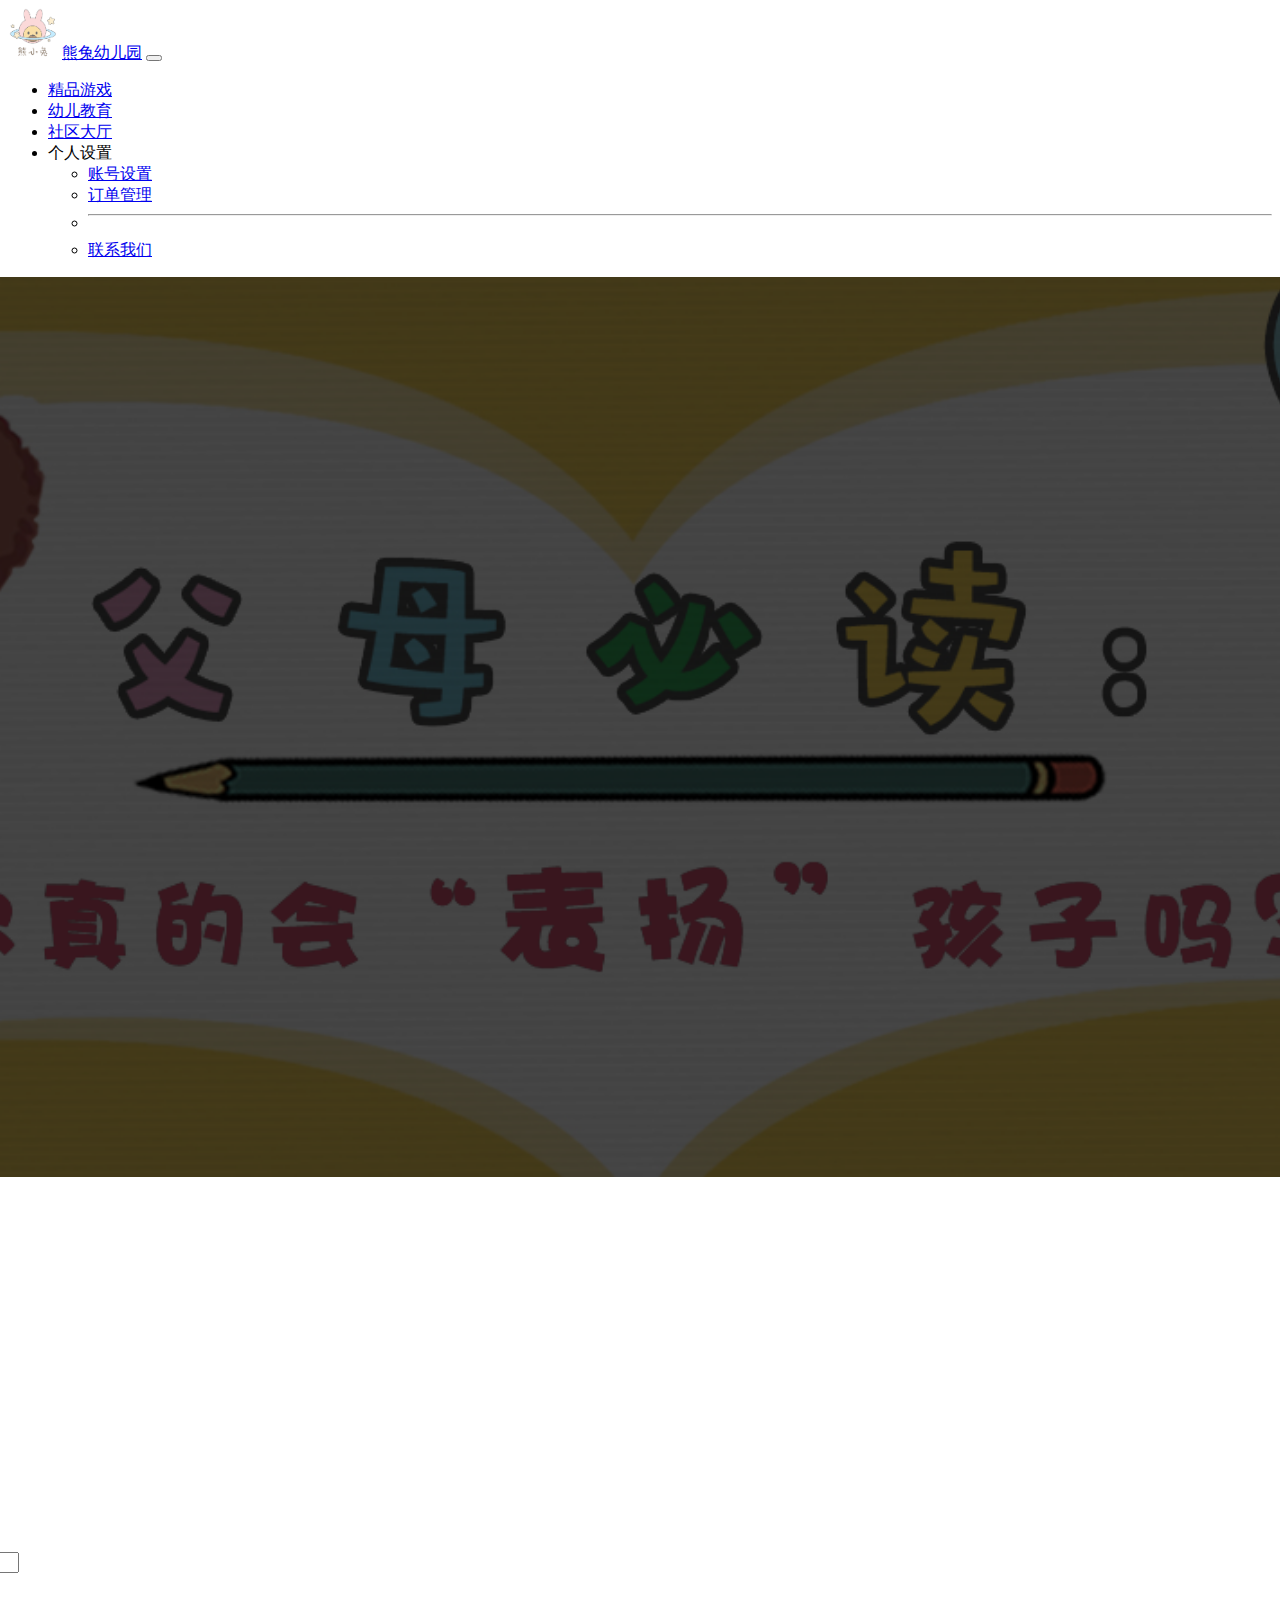
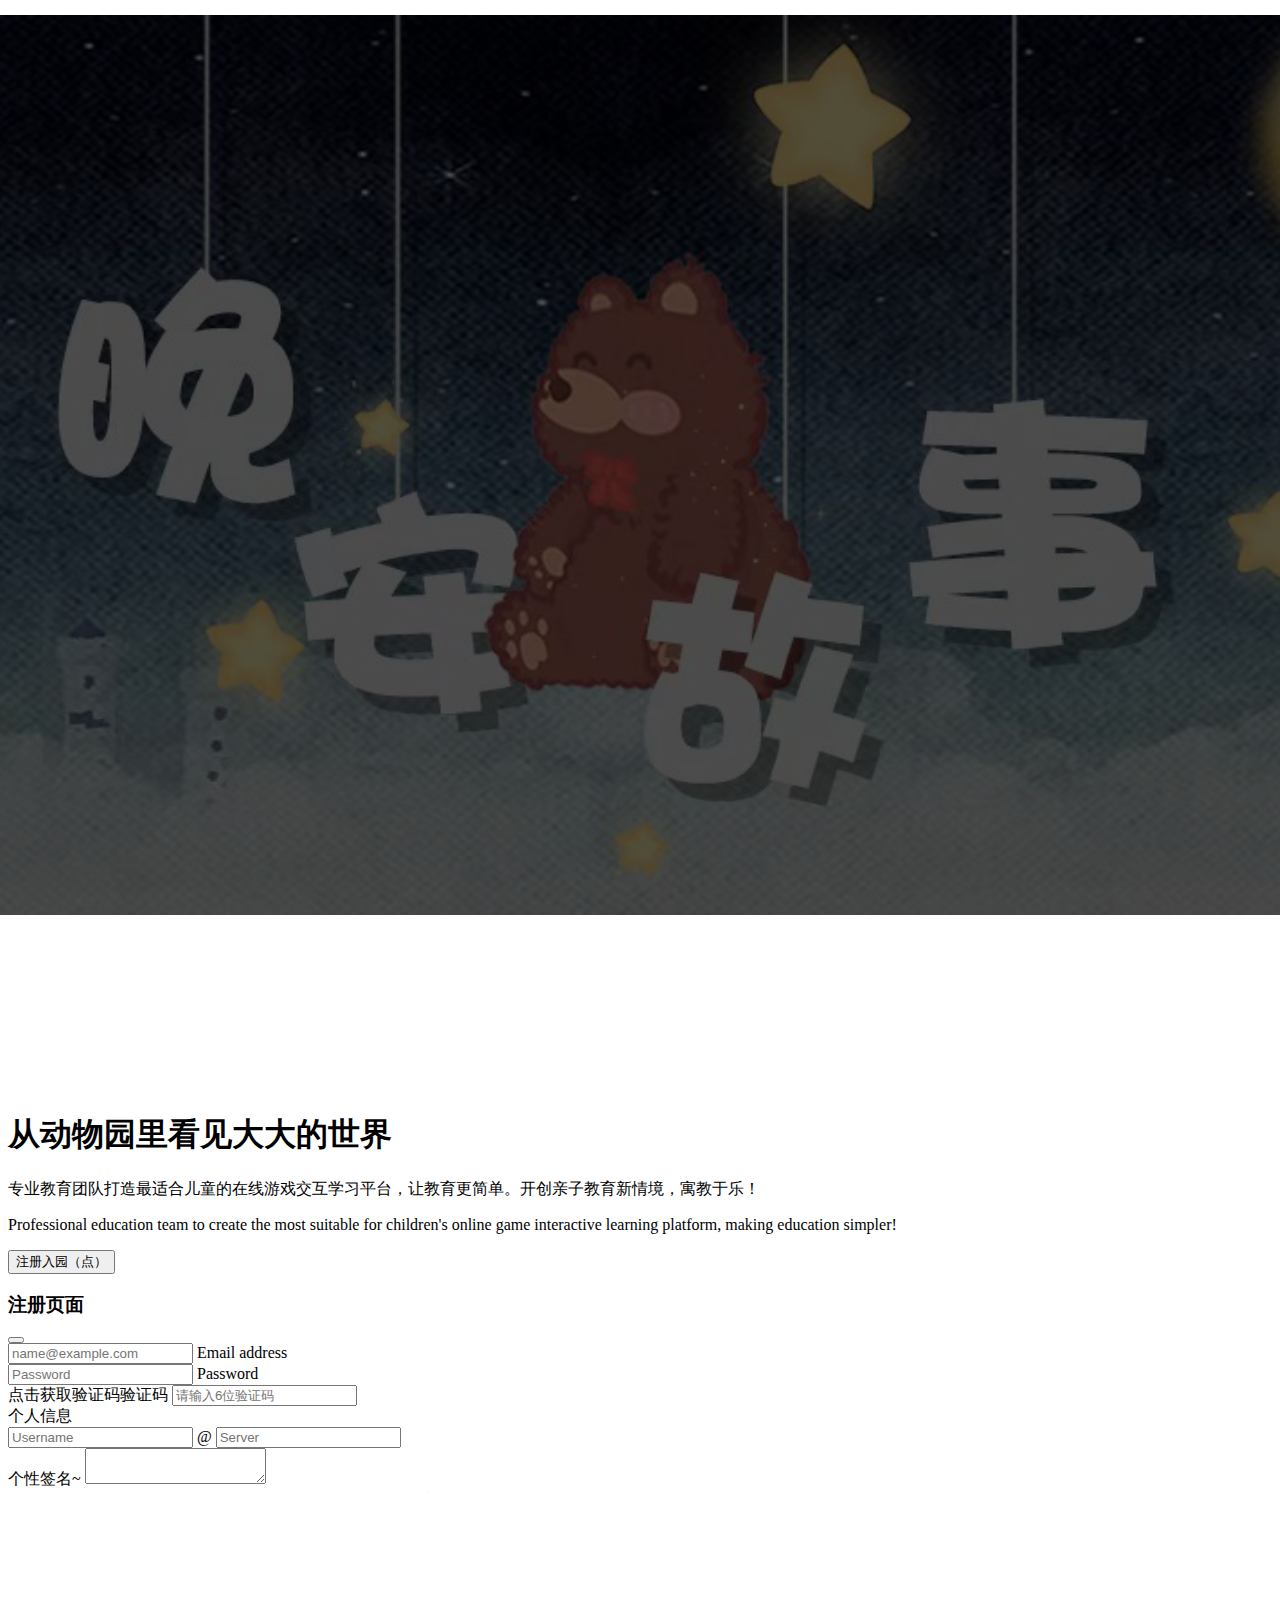
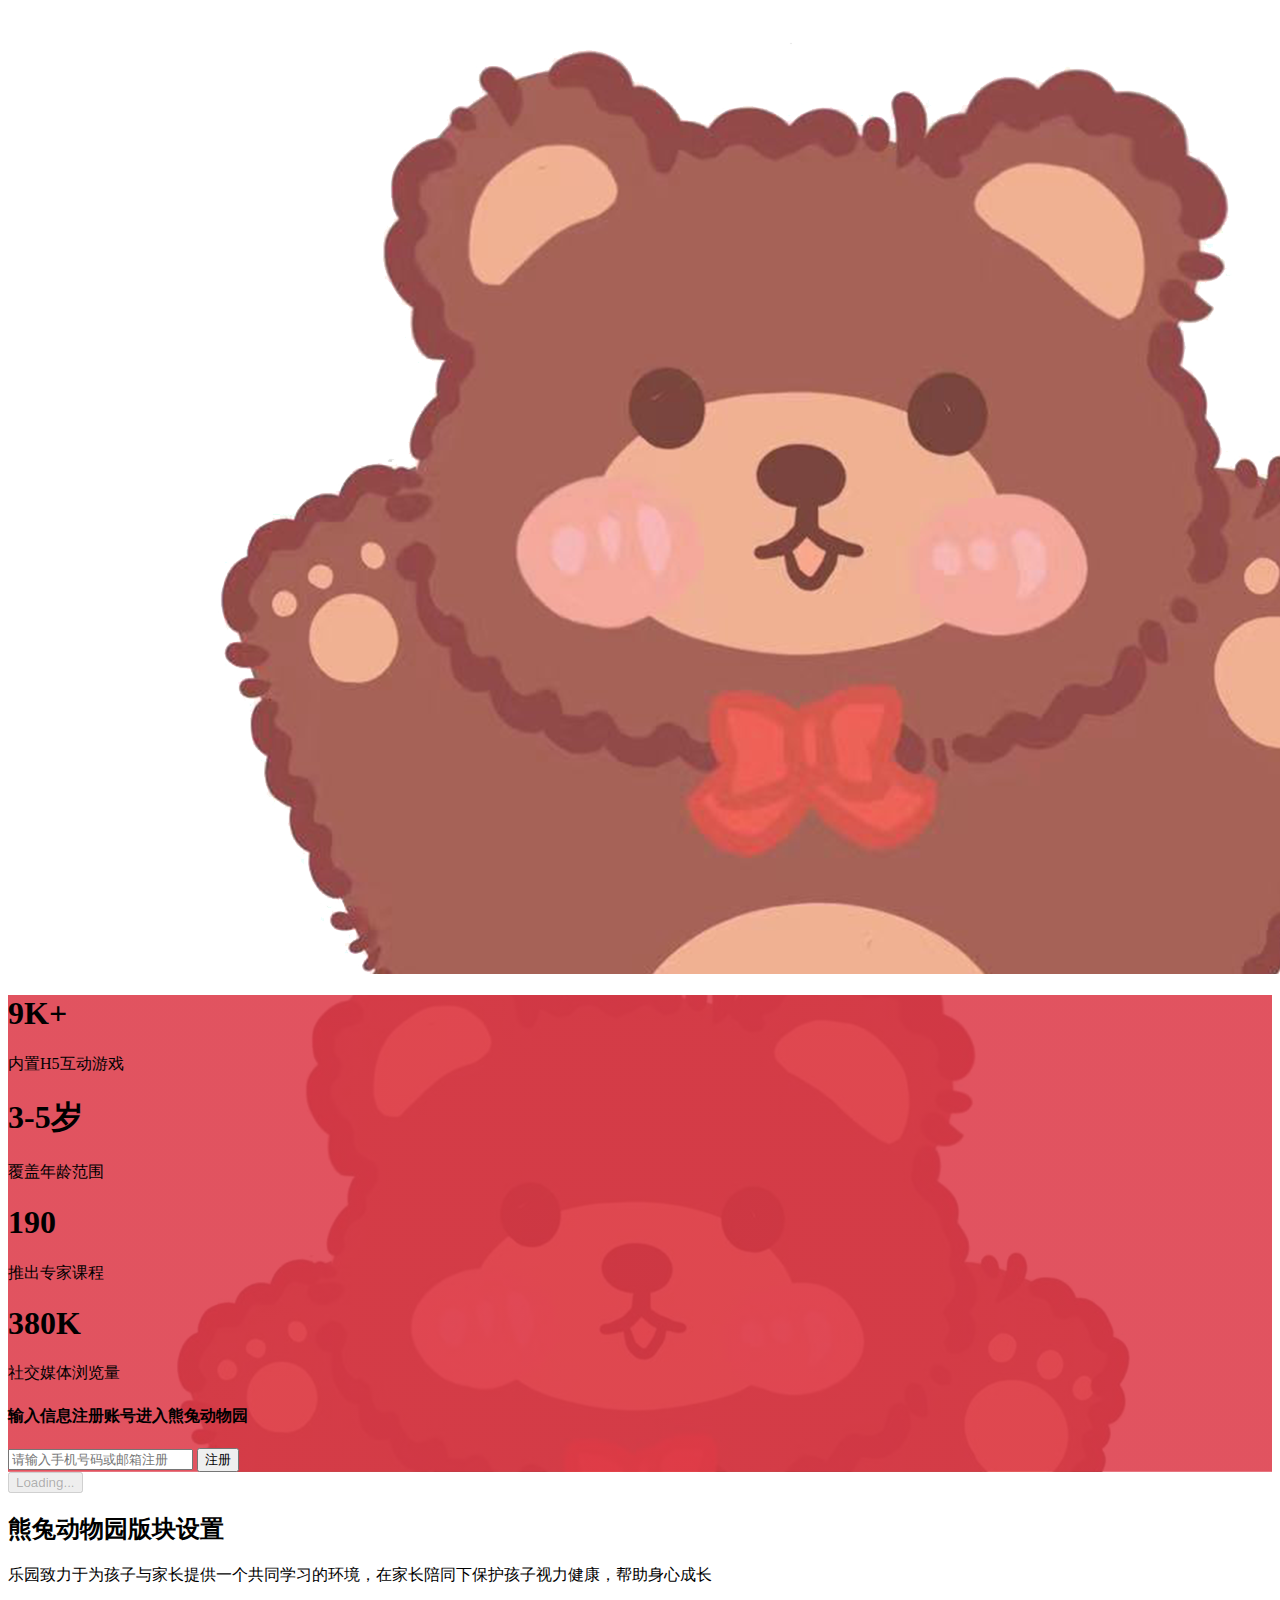
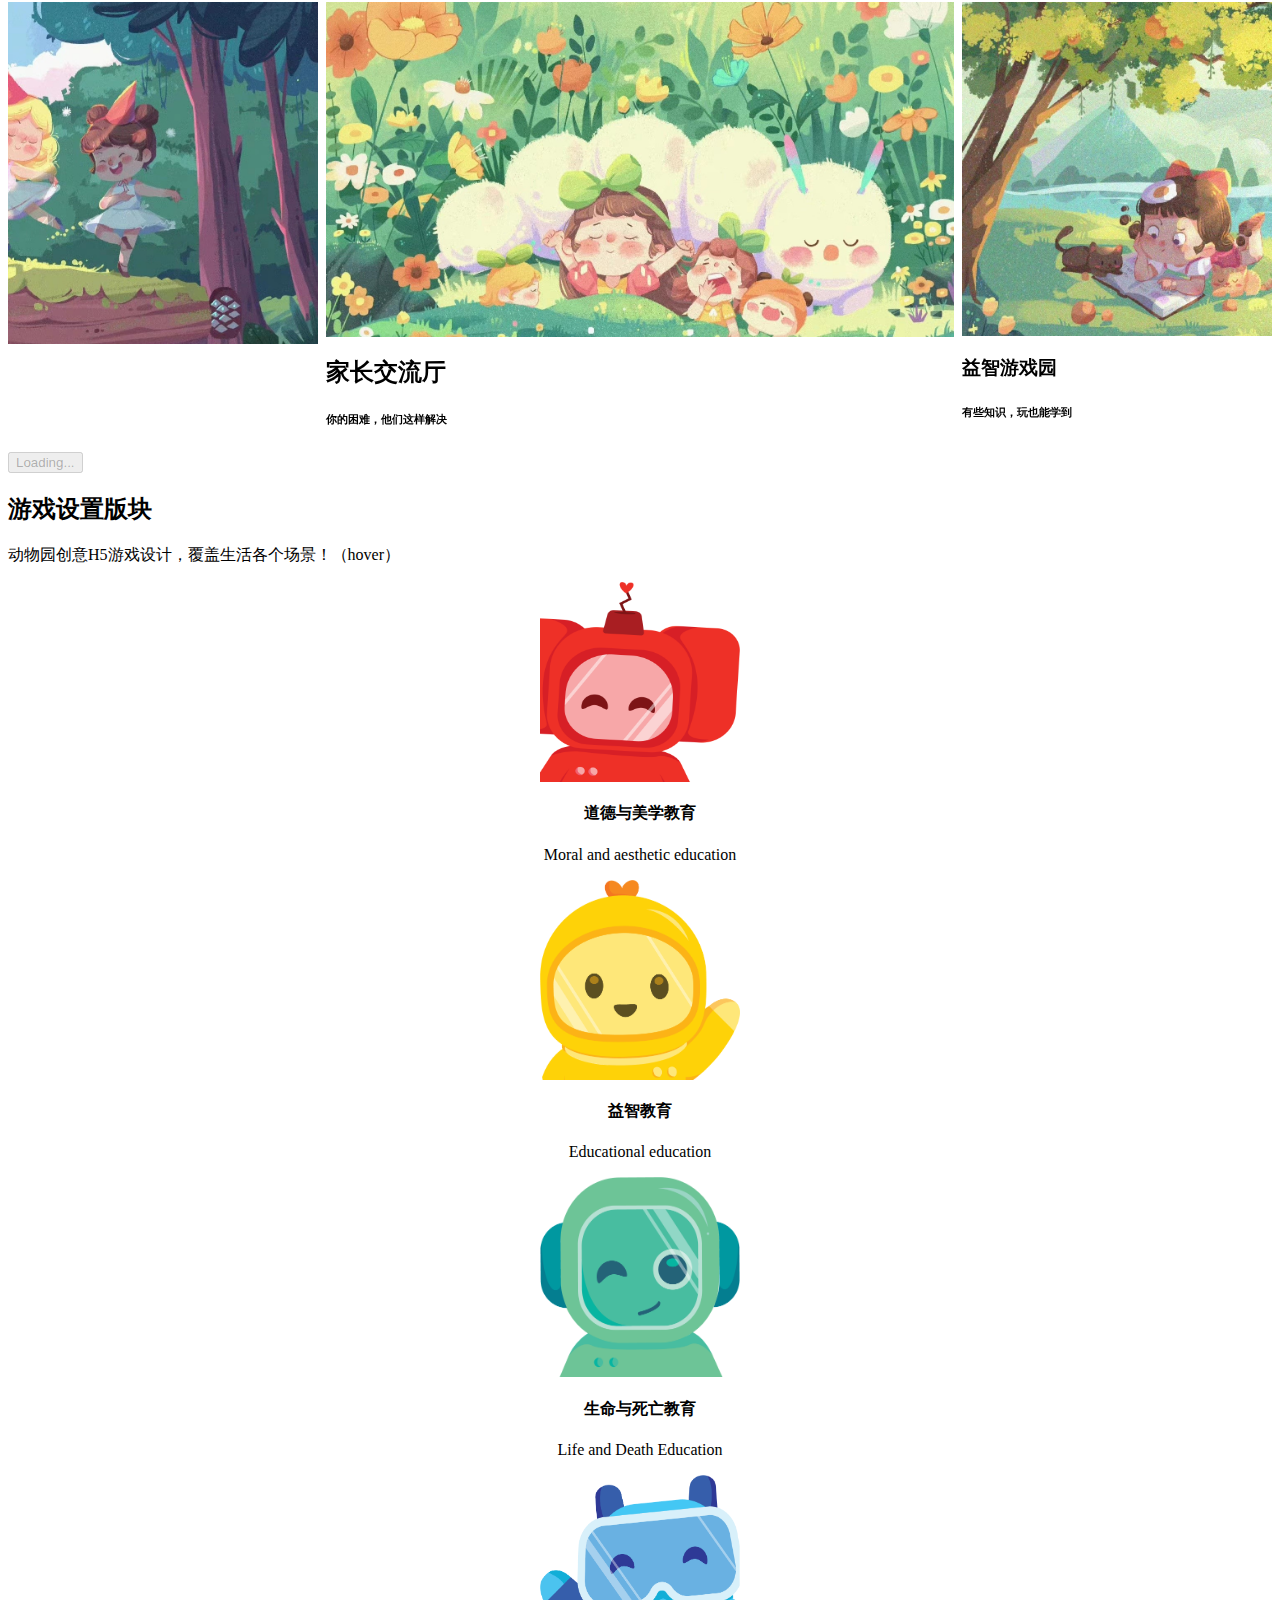
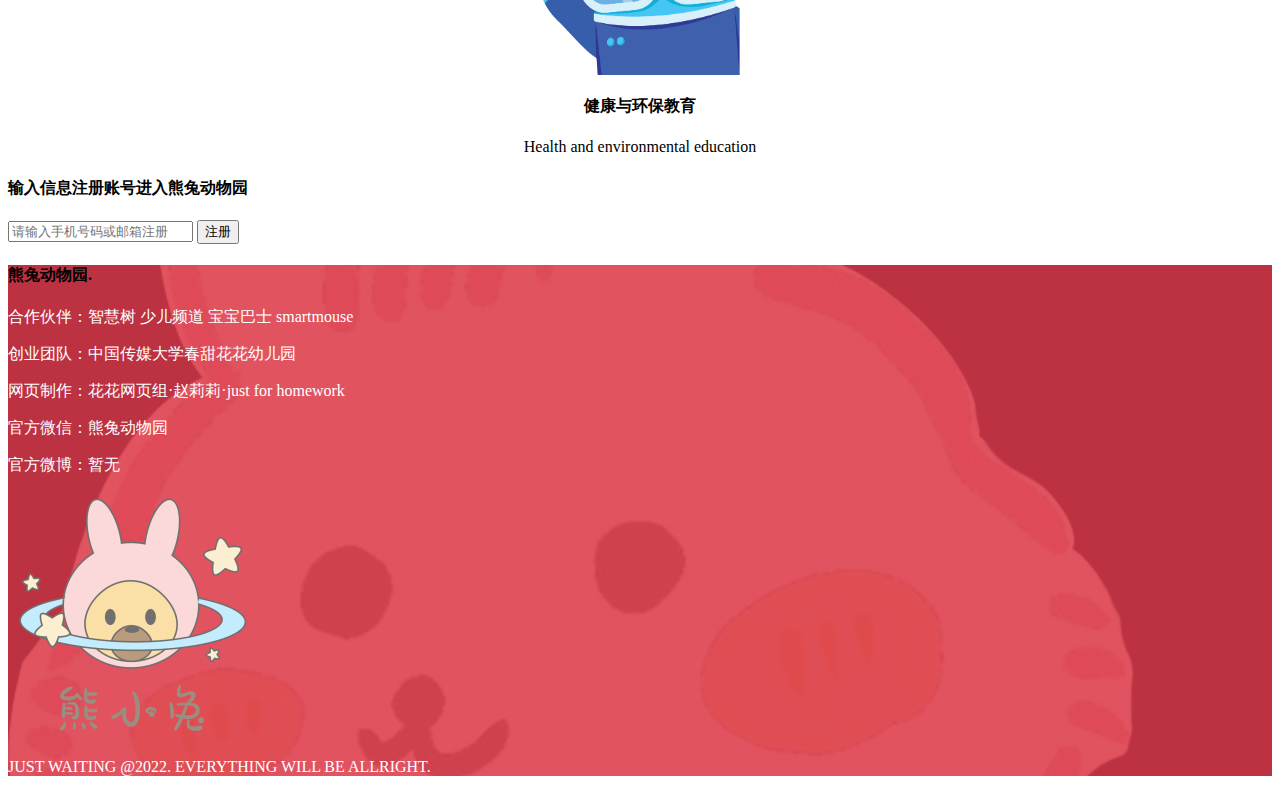
==== commit 8b5f26bd: "Update index.html" ====
--- a/index.html
+++ b/index.html
@@ -60,7 +60,7 @@
             <h1 class="display-2 text-white">熊兔动物园</h1>
             <h3 class="text-white">公众号网站均有优质内容推送</h3>
             <!-- 点击按钮出现toast -->
-            <button type="button" class="btn btn-danger btn-lg" id="liveToastBtn">点击了解更多哦（点）</button>
+            <button type="button" class="btn btn-danger btn-lg" id="liveToastBtn">了解更多（点）</button>
             <div class="toast-container position-fixed bottom-0 end-0 p-3">
               <div id="liveToast" class="toast" role="alert" aria-live="assertive" aria-atomic="true">
                 <div class="toast-header">
@@ -78,11 +78,41 @@
                 </div>
               </div>
             </div>
-
-            <button type="button" class="btn btn-outline-danger btn-lg">点击注册</button>
-          </div>
-        </div>
-
+            <button type="button" class="btn btn-outline-danger btn-lg" data-bs-toggle="offcanvas" data-bs-target="#offcanvasWithBothOptions" aria-controls="offcanvasWithBothOptions">点击注册</button>
+            <!-- 输入页面窗口 -->
+            <div class="offcanvas offcanvas-start bg-danger text-danger" data-bs-scroll="true" tabindex="-1" id="offcanvasWithBothOptions" aria-labelledby="offcanvasWithBothOptionsLabel">
+              <div class="offcanvas-header">
+                <h3 class="offcanvas-title text-light" id="offcanvasWithBothOptionsLabel">注册页面</h3>
+                <button type="button" class="btn-close" data-bs-dismiss="offcanvas" aria-label="Close"></button>
+              </div>
+              <div class="offcanvas-body">
+                <div class="form-floating mb-3">
+                  <input type="email" class="form-control" id="floatingInput" placeholder="name@example.com">
+                  <label for="floatingInput">Email address</label>
+                </div>
+                <div class="form-floating">
+                  <input type="password" class="form-control" id="floatingPassword" placeholder="Password">
+                  <label for="floatingPassword">Password</label>
+                </div>
+                <div class="input-group mb-3">
+                  <span class="input-group-text text-danger fw-bolder fs-6" id="basic-addon1">点击获取验证码验证码</span>
+                  <input type="text" class="form-control fw-bolder fs-6" placeholder="请输入6位验证码" aria-label="" aria-describedby="basic-addon1">
+                </div>
+                <label for="basic-url" class="form-label">个人信息</label>
+
+                <div class="input-group mb-3">
+                  <input type="text" class="form-control fw-bolder fs-6" placeholder="Username" aria-label="Username">
+                  <span class="input-group-text fw-bolder fs-6">@</span>
+                  <input type="text" class="form-control fw-bolder fs-6" placeholder="Server" aria-label="Server">
+                </div>
+                <div class="input-group">
+                  <span class="input-group-text fw-bolder fs-6">个性签名~</span>
+                  <textarea class="form-control" aria-label="With textarea"></textarea>
+                </div>
+              </div>
+            </div> 
+          </div>
+        </div>
         <div class="carousel-item">
           <img src="./图片/轮播图2.jpg.png" class="w-100 slide">
           <div class="carousel-caption">
@@ -102,8 +132,7 @@
         </button>
       </div>
     </div>
-    
-    
+
       
     <!-- 主页面之概念展示 -->
     <section id="about" class="bg-danger bg-opacity-25 text-center text-sm-start">
@@ -122,7 +151,7 @@
 
                  <div class="offcanvas offcanvas-start bg-danger text-danger" data-bs-scroll="true" tabindex="-1" id="offcanvasWithBothOptions" aria-labelledby="offcanvasWithBothOptionsLabel">
                   <div class="offcanvas-header">
-                    <h5 class="offcanvas-title" id="offcanvasWithBothOptionsLabel">注册页面</h5>
+                    <h3 class="offcanvas-title text-light" id="offcanvasWithBothOptionsLabel">注册页面</h3>
                     <button type="button" class="btn-close" data-bs-dismiss="offcanvas" aria-label="Close"></button>
                   </div>
                   <div class="offcanvas-body">
@@ -135,18 +164,18 @@
                       <label for="floatingPassword">Password</label>
                     </div>
                     <div class="input-group mb-3">
-                      <span class="input-group-text" id="basic-addon1">点击获取验证码验证码</span>
-                      <input type="text" class="form-control" placeholder="请输入6位验证码" aria-label="" aria-describedby="basic-addon1">
+                      <span class="input-group-text text-danger fw-bolder fs-6" id="basic-addon1">点击获取验证码验证码</span>
+                      <input type="text" class="form-control fw-bolder fs-6" placeholder="请输入6位验证码" aria-label="" aria-describedby="basic-addon1">
                     </div>
                     <label for="basic-url" class="form-label">个人信息</label>
 
                     <div class="input-group mb-3">
-                      <input type="text" class="form-control" placeholder="Username" aria-label="Username">
-                      <span class="input-group-text">@</span>
-                      <input type="text" class="form-control" placeholder="Server" aria-label="Server">
+                      <input type="text" class="form-control fw-bolder fs-6" placeholder="Username" aria-label="Username">
+                      <span class="input-group-text fw-bolder fs-6">@</span>
+                      <input type="text" class="form-control fw-bolder fs-6" placeholder="Server" aria-label="Server">
                     </div>
                     <div class="input-group">
-                      <span class="input-group-text">With textarea</span>
+                      <span class="input-group-text fw-bolder fs-6">个性签名~</span>
                       <textarea class="form-control" aria-label="With textarea"></textarea>
                     </div>
                   </div>
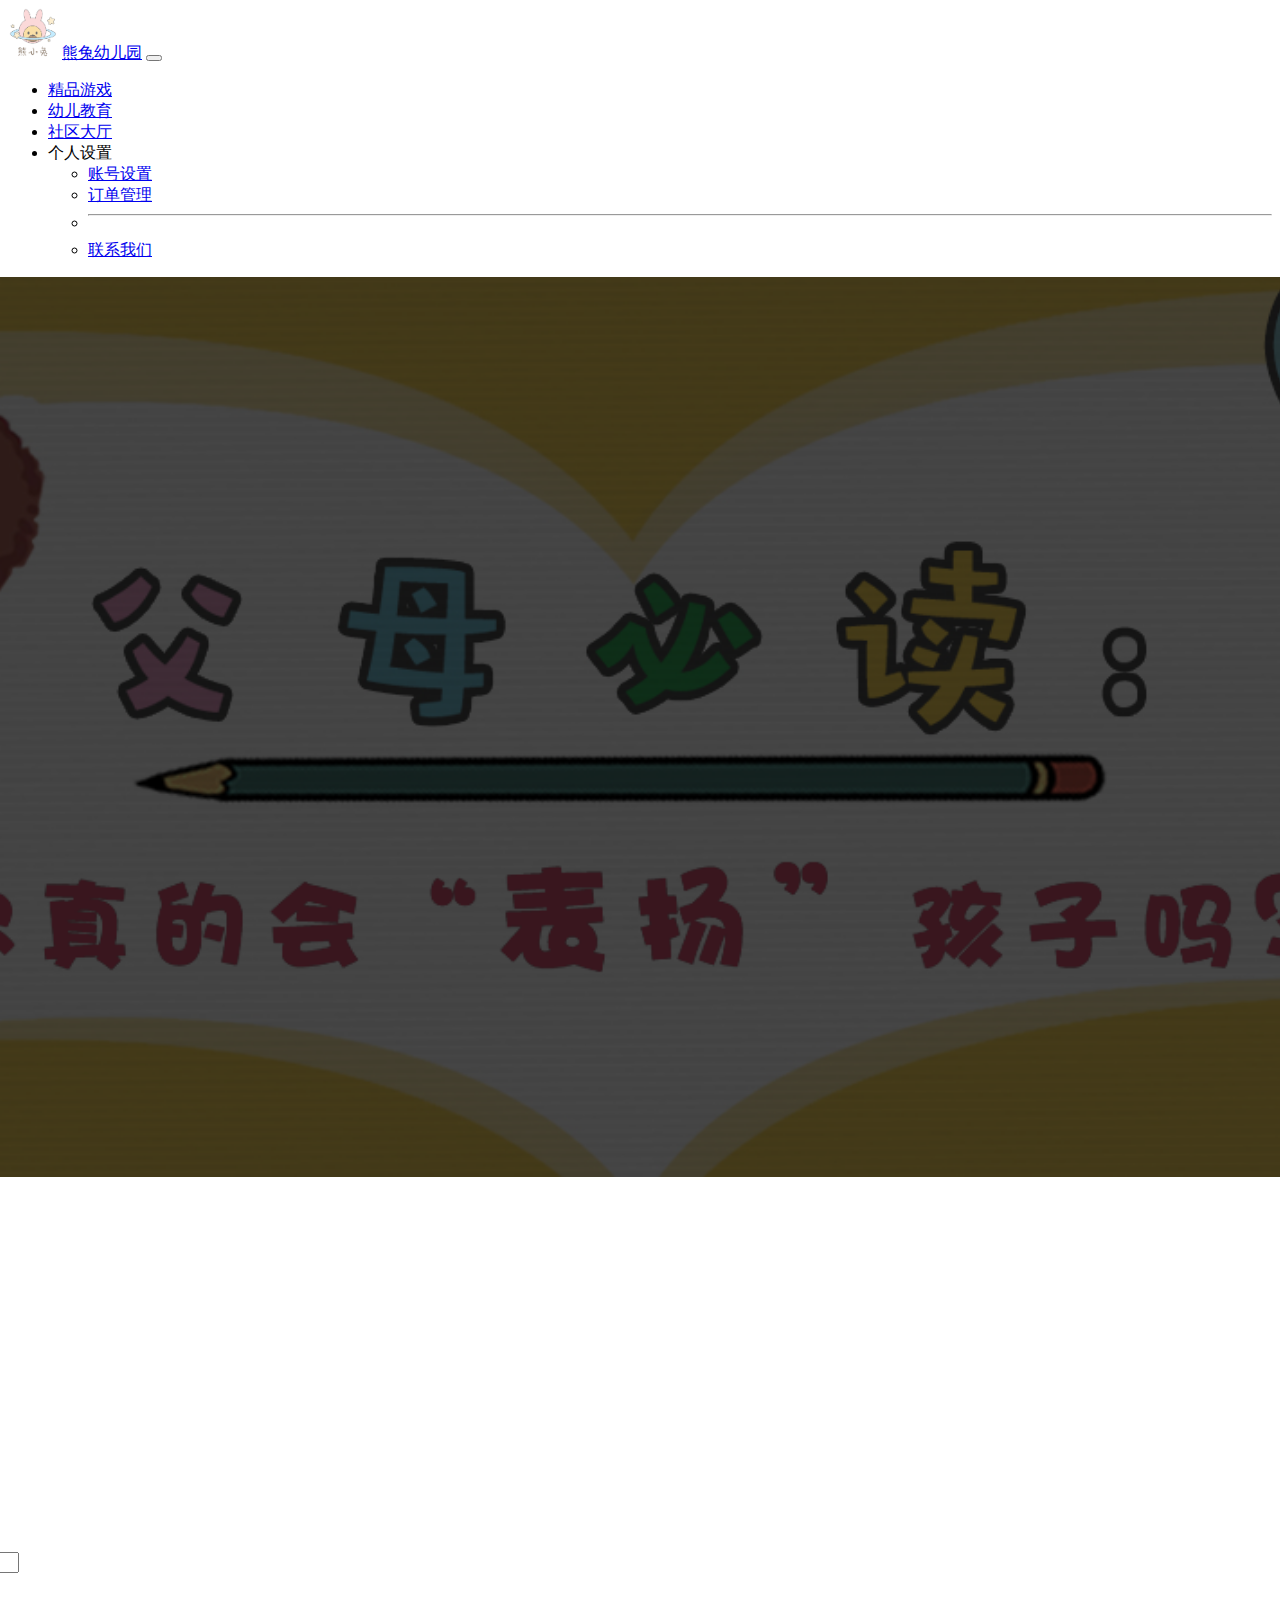
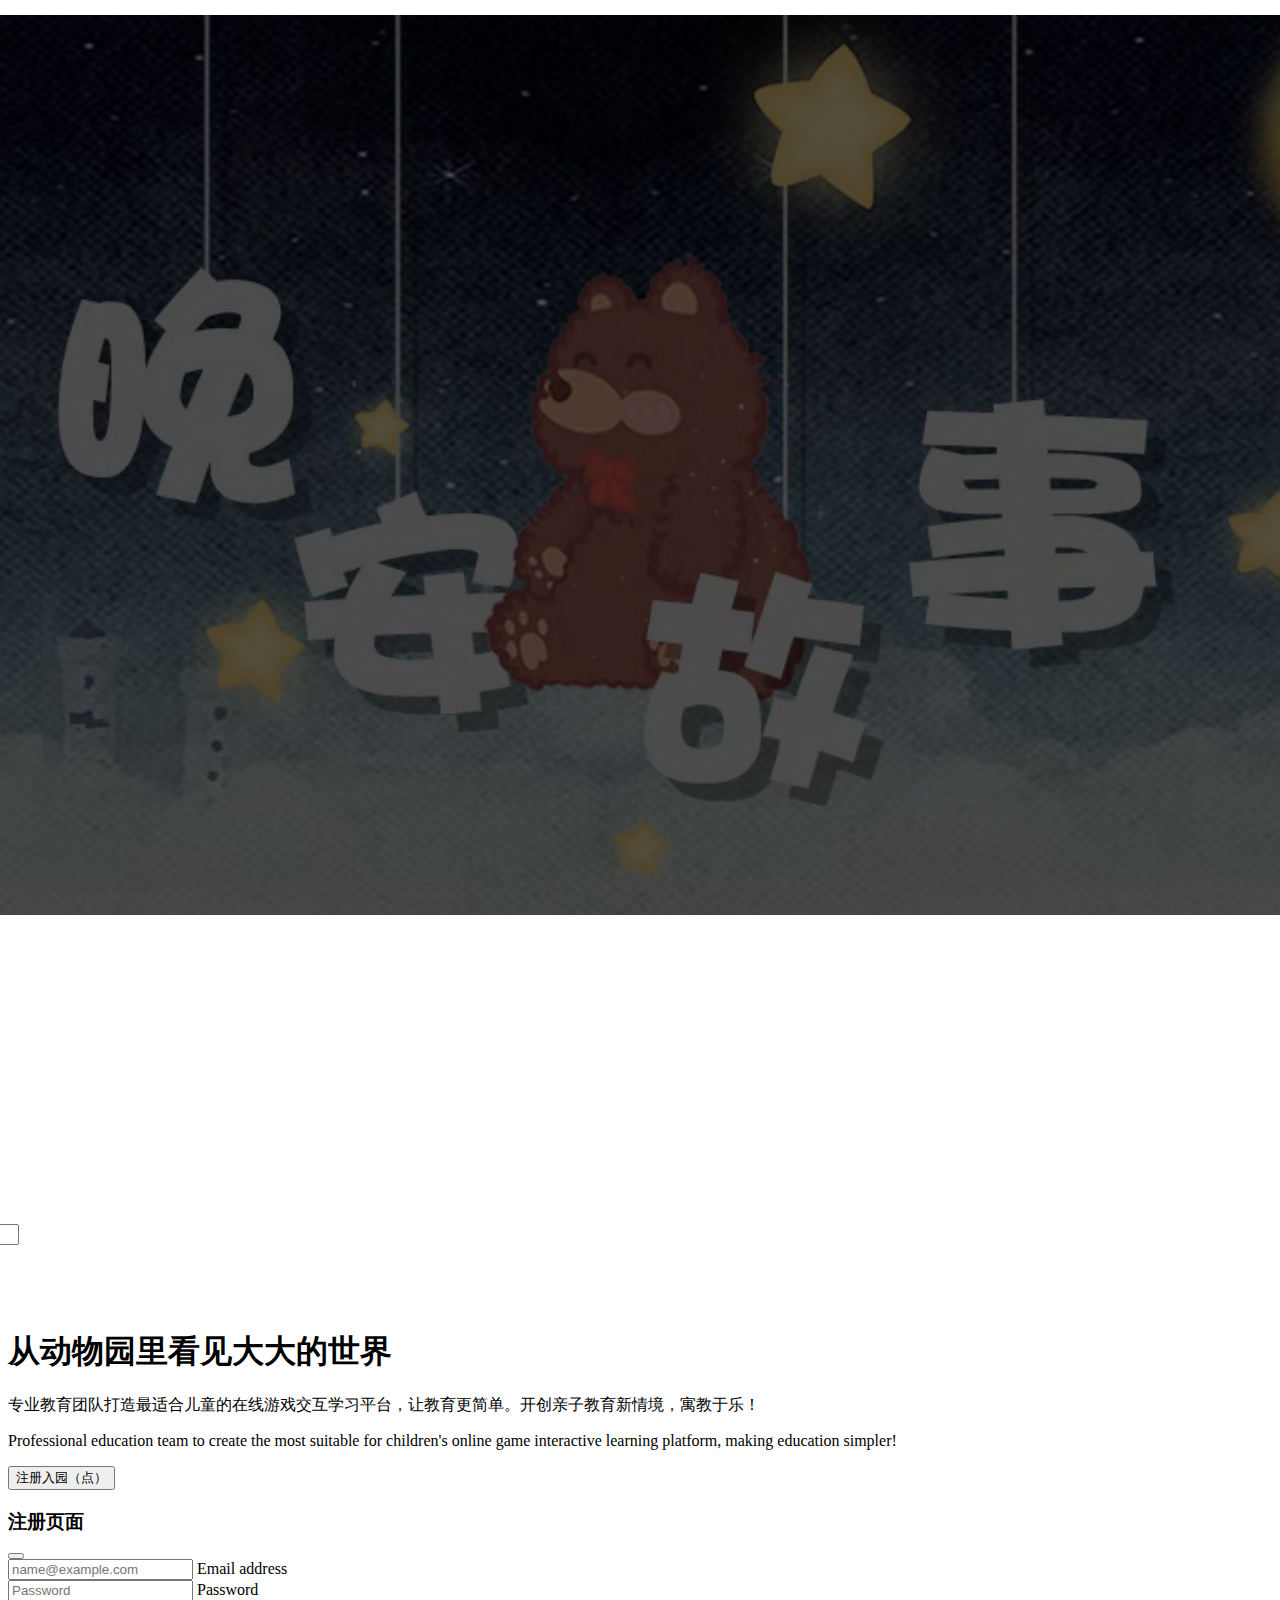
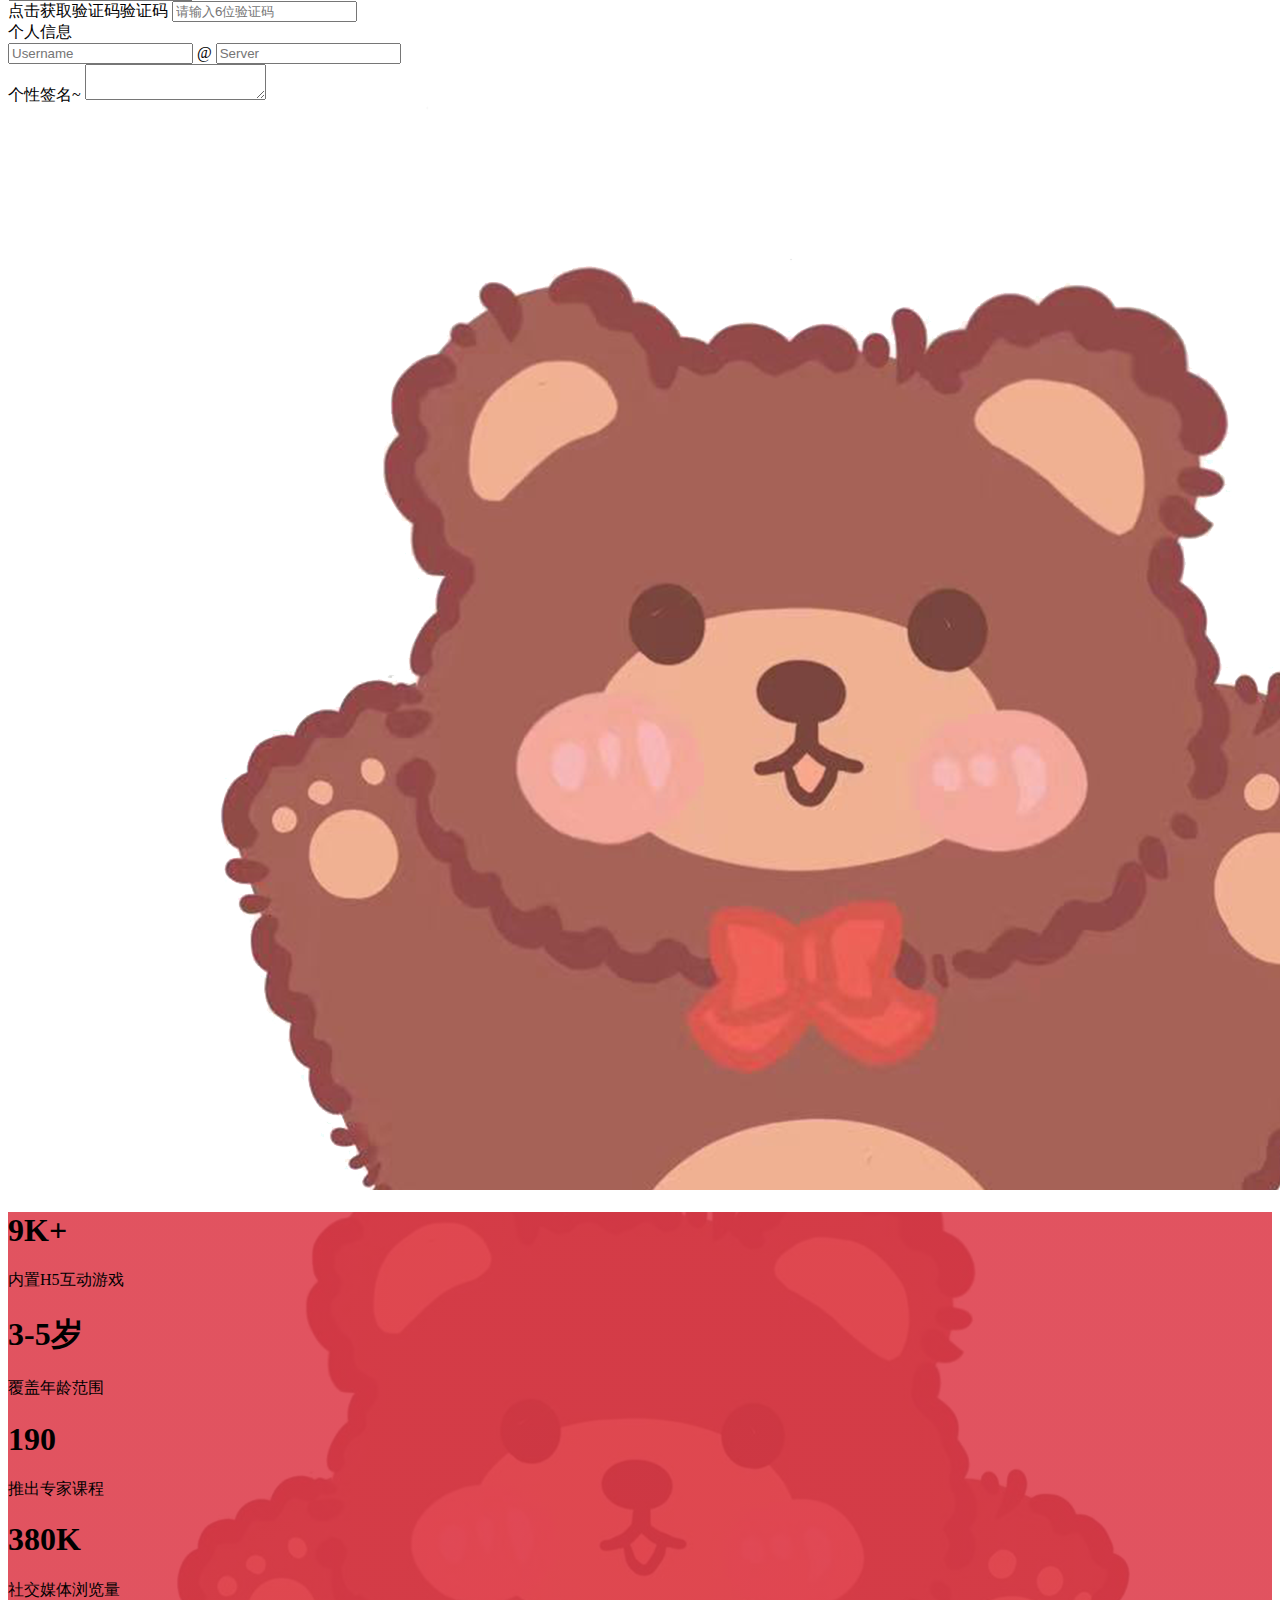
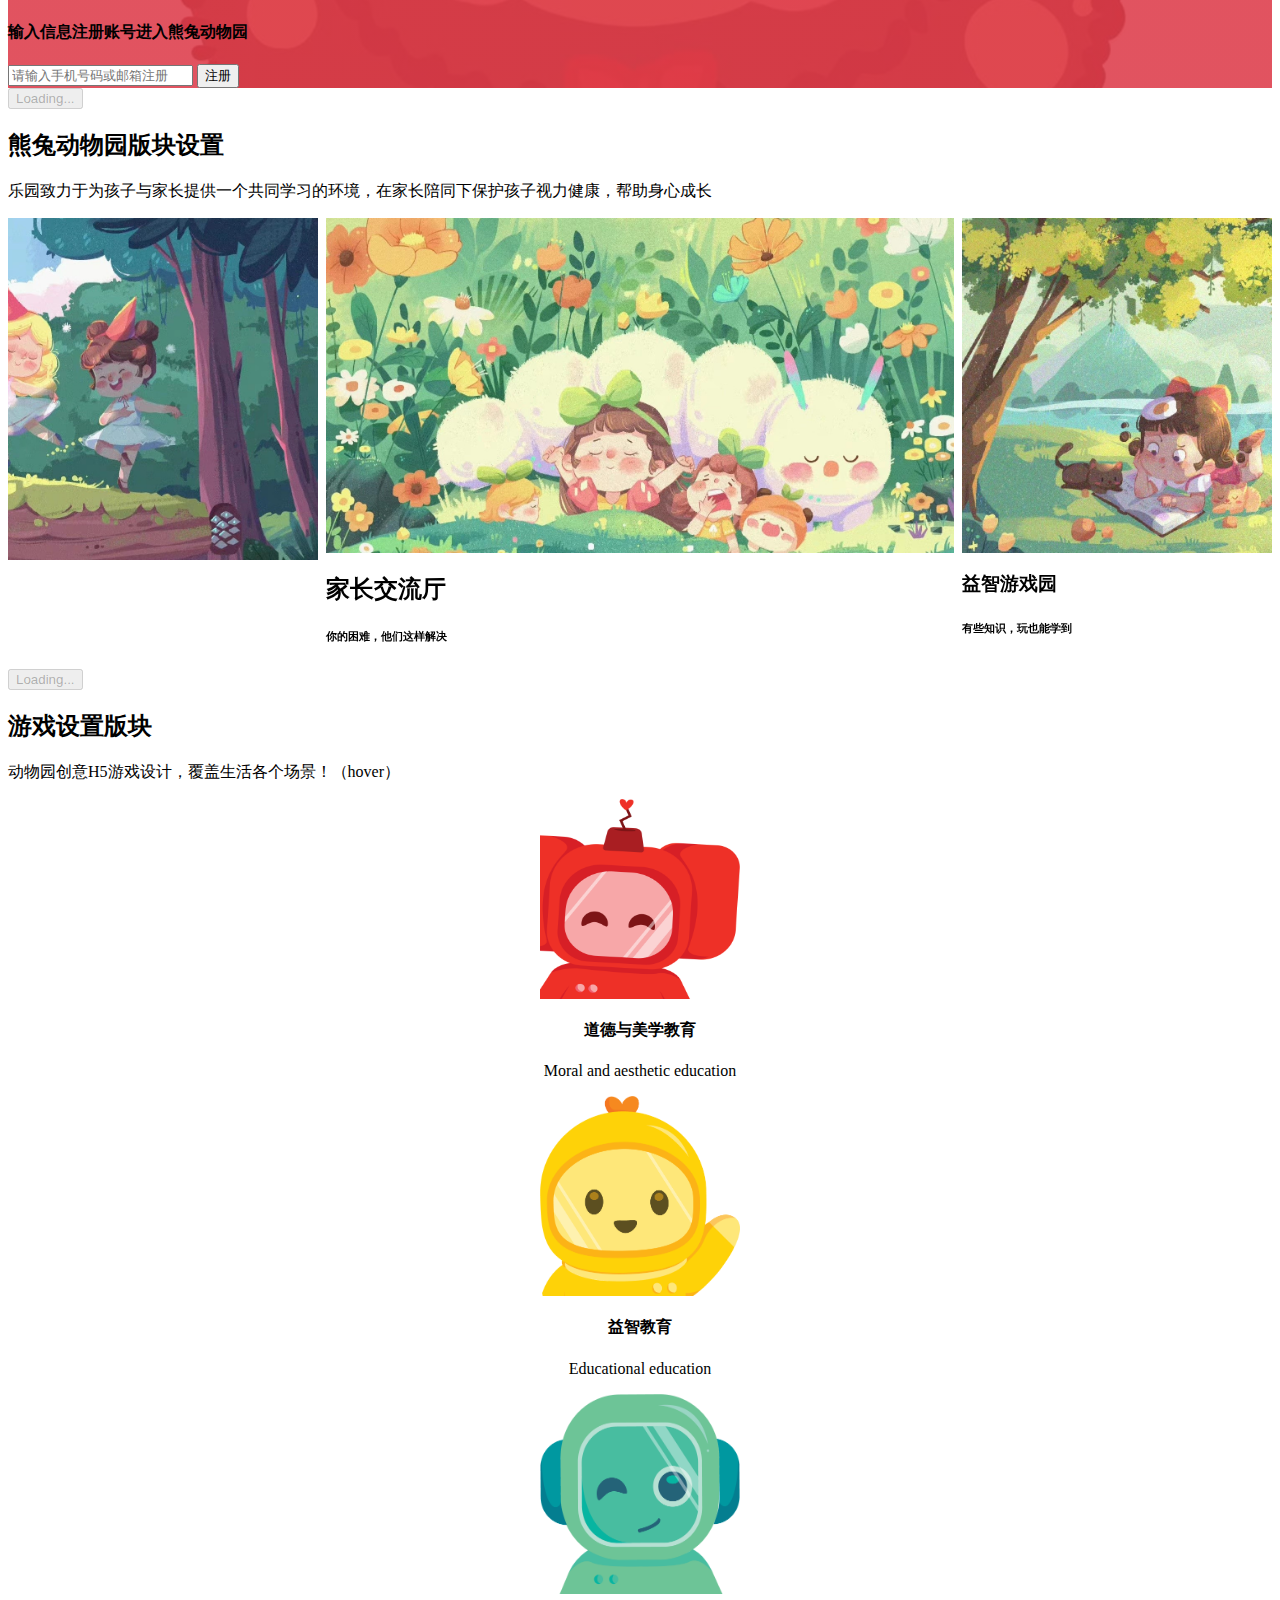
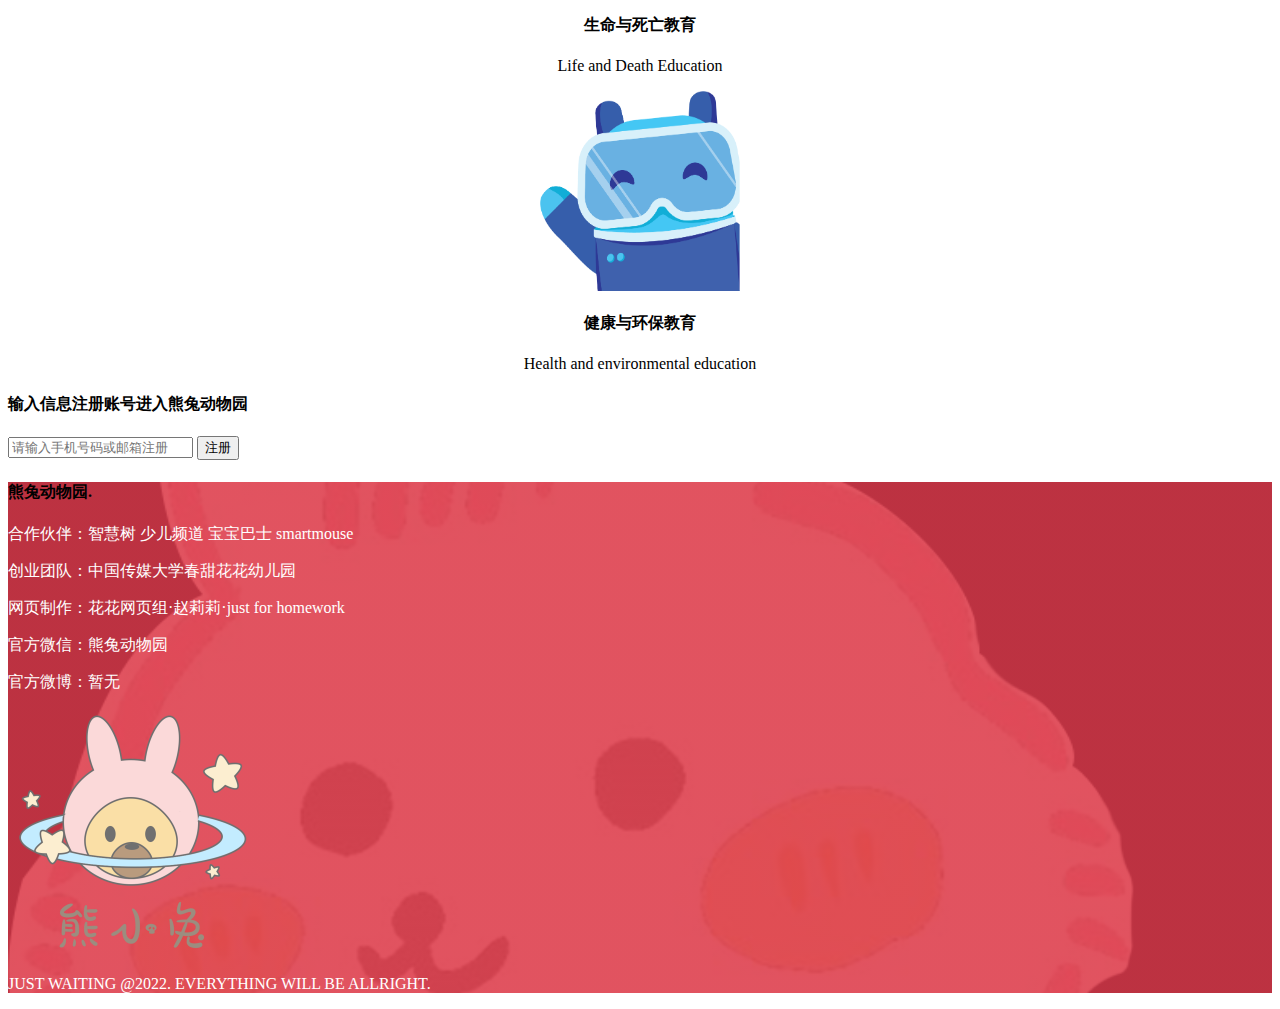
==== commit c29131ba: "Update index.html" ====
--- a/index.html
+++ b/index.html
@@ -118,8 +118,41 @@
           <div class="carousel-caption">
             <h1 class="display-2 text-white">亲子学习新情境</h1>
              <h3 class="text-white">互动式游戏学习，打开世界之窗</h3>
-             <button type="button" class="btn btn-danger btn-lg">了解更多</button>
-             <button type="button" class="btn btn-outline-danger btn-lg">点击注册</button>
+            <!-- 点击按钮出现toast -->
+            <button type="button" class="btn btn-danger btn-lg" id="liveToastBtns">了解更多</button>
+            <button type="button" class="btn btn-outline-danger btn-lg" data-bs-toggle="offcanvas" data-bs-target="#offcanvasWithBothOptionsa" aria-controls="offcanvasWithBothOptionsa">点击注册</button>
+            <!-- 输入页面窗口 -->
+            <div class="offcanvas offcanvas-start bg-danger text-danger" data-bs-scroll="true" tabindex="-1" id="offcanvasWithBothOptionsa" aria-labelledby="offcanvasWithBothOptionsLabela">
+              <div class="offcanvas-header">
+                <h3 class="offcanvas-title text-light" id="offcanvasWithBothOptionsLabela">注册页面</h3>
+                <button type="button" class="btn-close" data-bs-dismiss="offcanvas" aria-label="Close"></button>
+              </div>
+              <div class="offcanvas-body">
+                <div class="form-floating mb-3">
+                  <input type="email" class="form-control" id="floatingInput" placeholder="name@example.com">
+                  <label for="floatingInput">Email address</label>
+                </div>
+                <div class="form-floating">
+                  <input type="password" class="form-control" id="floatingPassword" placeholder="Password">
+                  <label for="floatingPassword">Password</label>
+                </div>
+                <div class="input-group mb-3">
+                  <span class="input-group-text text-danger fw-bolder fs-6" id="basic-addon1">点击获取验证码验证码</span>
+                  <input type="text" class="form-control fw-bolder fs-6" placeholder="请输入6位验证码" aria-label="" aria-describedby="basic-addon1">
+                </div>
+                <label for="basic-url" class="form-label">个人信息</label>
+
+                <div class="input-group mb-3">
+                  <input type="text" class="form-control fw-bolder fs-6" placeholder="Username" aria-label="Username">
+                  <span class="input-group-text fw-bolder fs-6">@</span>
+                  <input type="text" class="form-control fw-bolder fs-6" placeholder="Server" aria-label="Server">
+                </div>
+                <div class="input-group">
+                  <span class="input-group-text fw-bolder fs-6">个性签名~</span>
+                  <textarea class="form-control" aria-label="With textarea"></textarea>
+                </div>
+              </div>
+            </div> 
           </div>
         </div>
         <button class="carousel-control-prev" type="button" data-bs-target="#carouselExampleDark" data-bs-slide="prev">
@@ -145,13 +178,13 @@
                  <p class="my-4"><span class="text-danger fw-normal">
                  Professional education team to create the most suitable for children's online game interactive learning platform, making education simpler!
                  </span></p>          
-                 <button class="btn btn-danger btn-lg" type="button" data-bs-toggle="offcanvas" data-bs-target="#offcanvasWithBothOptions" aria-controls="offcanvasWithBothOptions">注册入园（点）</button>
+                 <button class="btn btn-danger btn-lg" type="button" data-bs-toggle="offcanvas" data-bs-target="#offcanvasWithBothOptionss" aria-controls="offcanvasWithBothOptionss">注册入园（点）</button>
 
                  <!-- 输入页面窗口 -->
 
-                 <div class="offcanvas offcanvas-start bg-danger text-danger" data-bs-scroll="true" tabindex="-1" id="offcanvasWithBothOptions" aria-labelledby="offcanvasWithBothOptionsLabel">
+                 <div class="offcanvas offcanvas-start bg-danger text-danger" data-bs-scroll="true" tabindex="-1" id="offcanvasWithBothOptionss" aria-labelledby="offcanvasWithBothOptionsLabels">
                   <div class="offcanvas-header">
-                    <h3 class="offcanvas-title text-light" id="offcanvasWithBothOptionsLabel">注册页面</h3>
+                    <h3 class="offcanvas-title text-light" id="offcanvasWithBothOptionsLabels">注册页面</h3>
                     <button type="button" class="btn-close" data-bs-dismiss="offcanvas" aria-label="Close"></button>
                   </div>
                   <div class="offcanvas-body">
